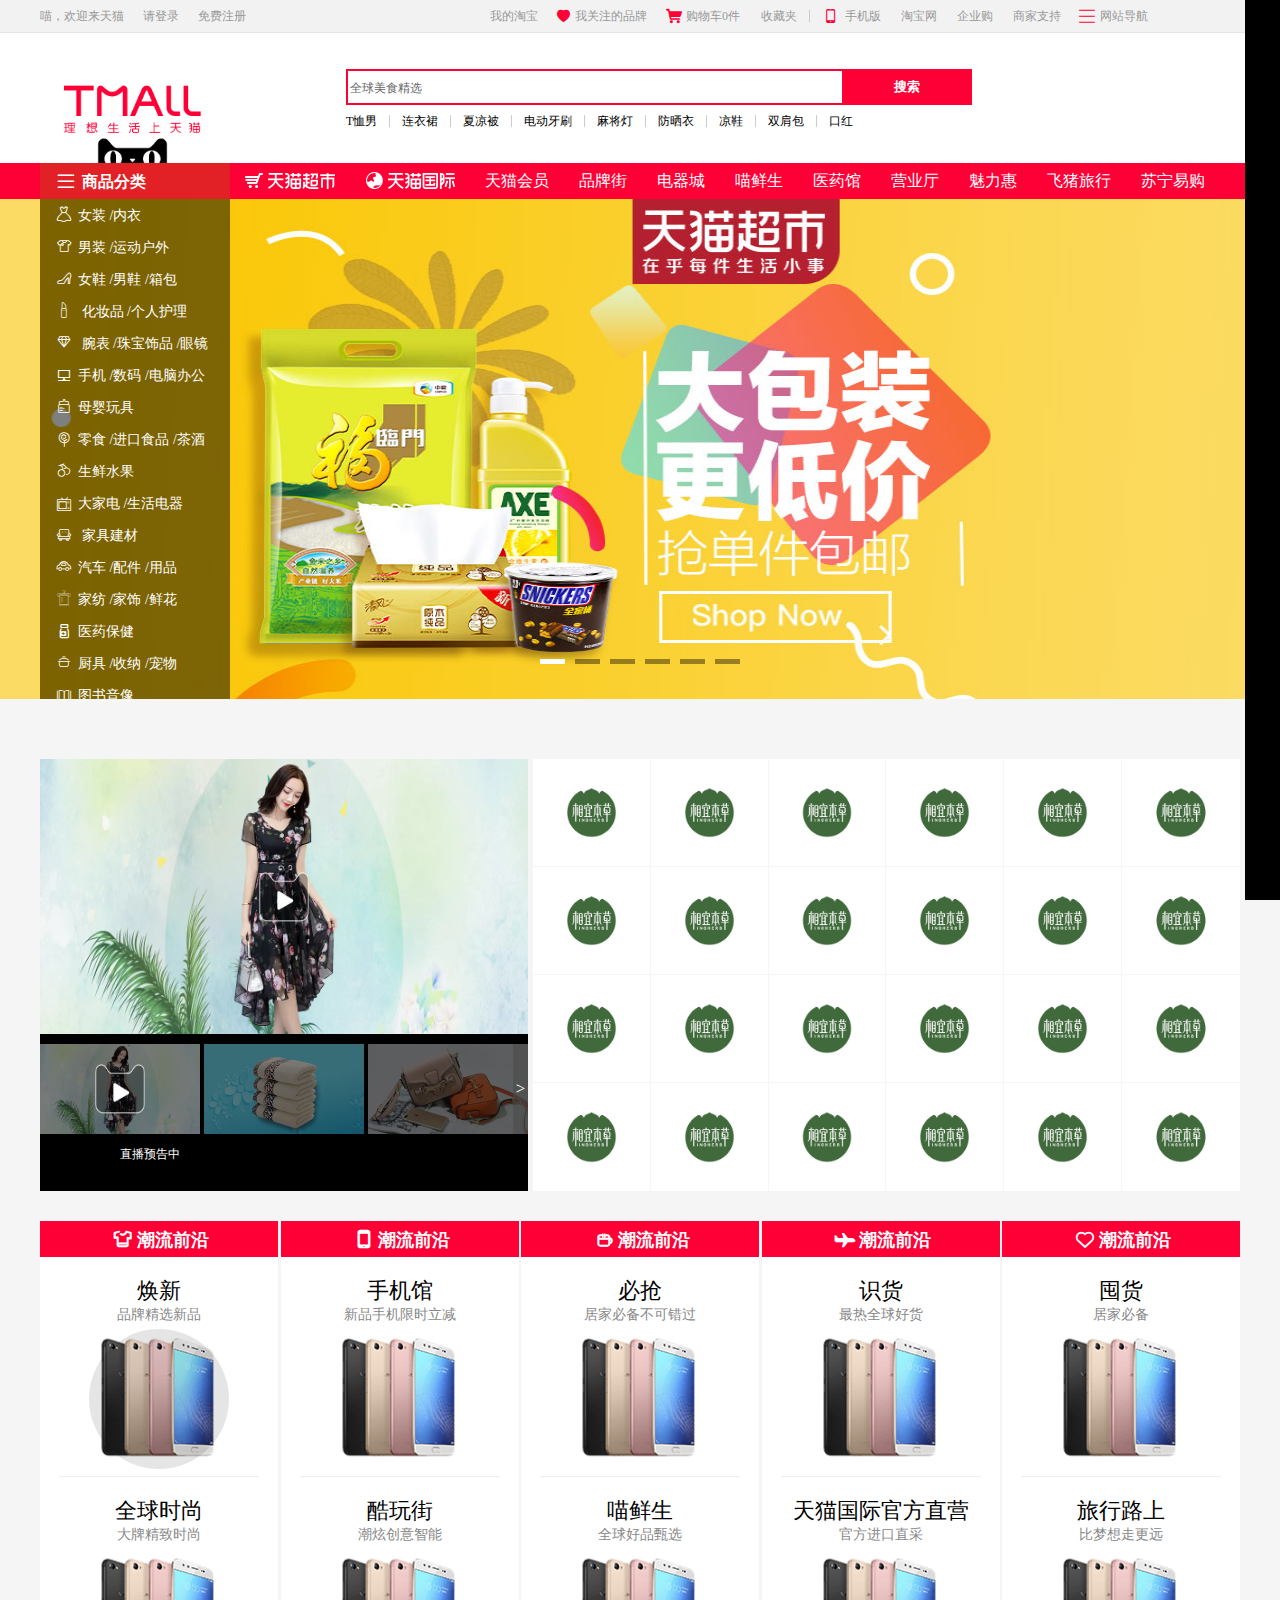
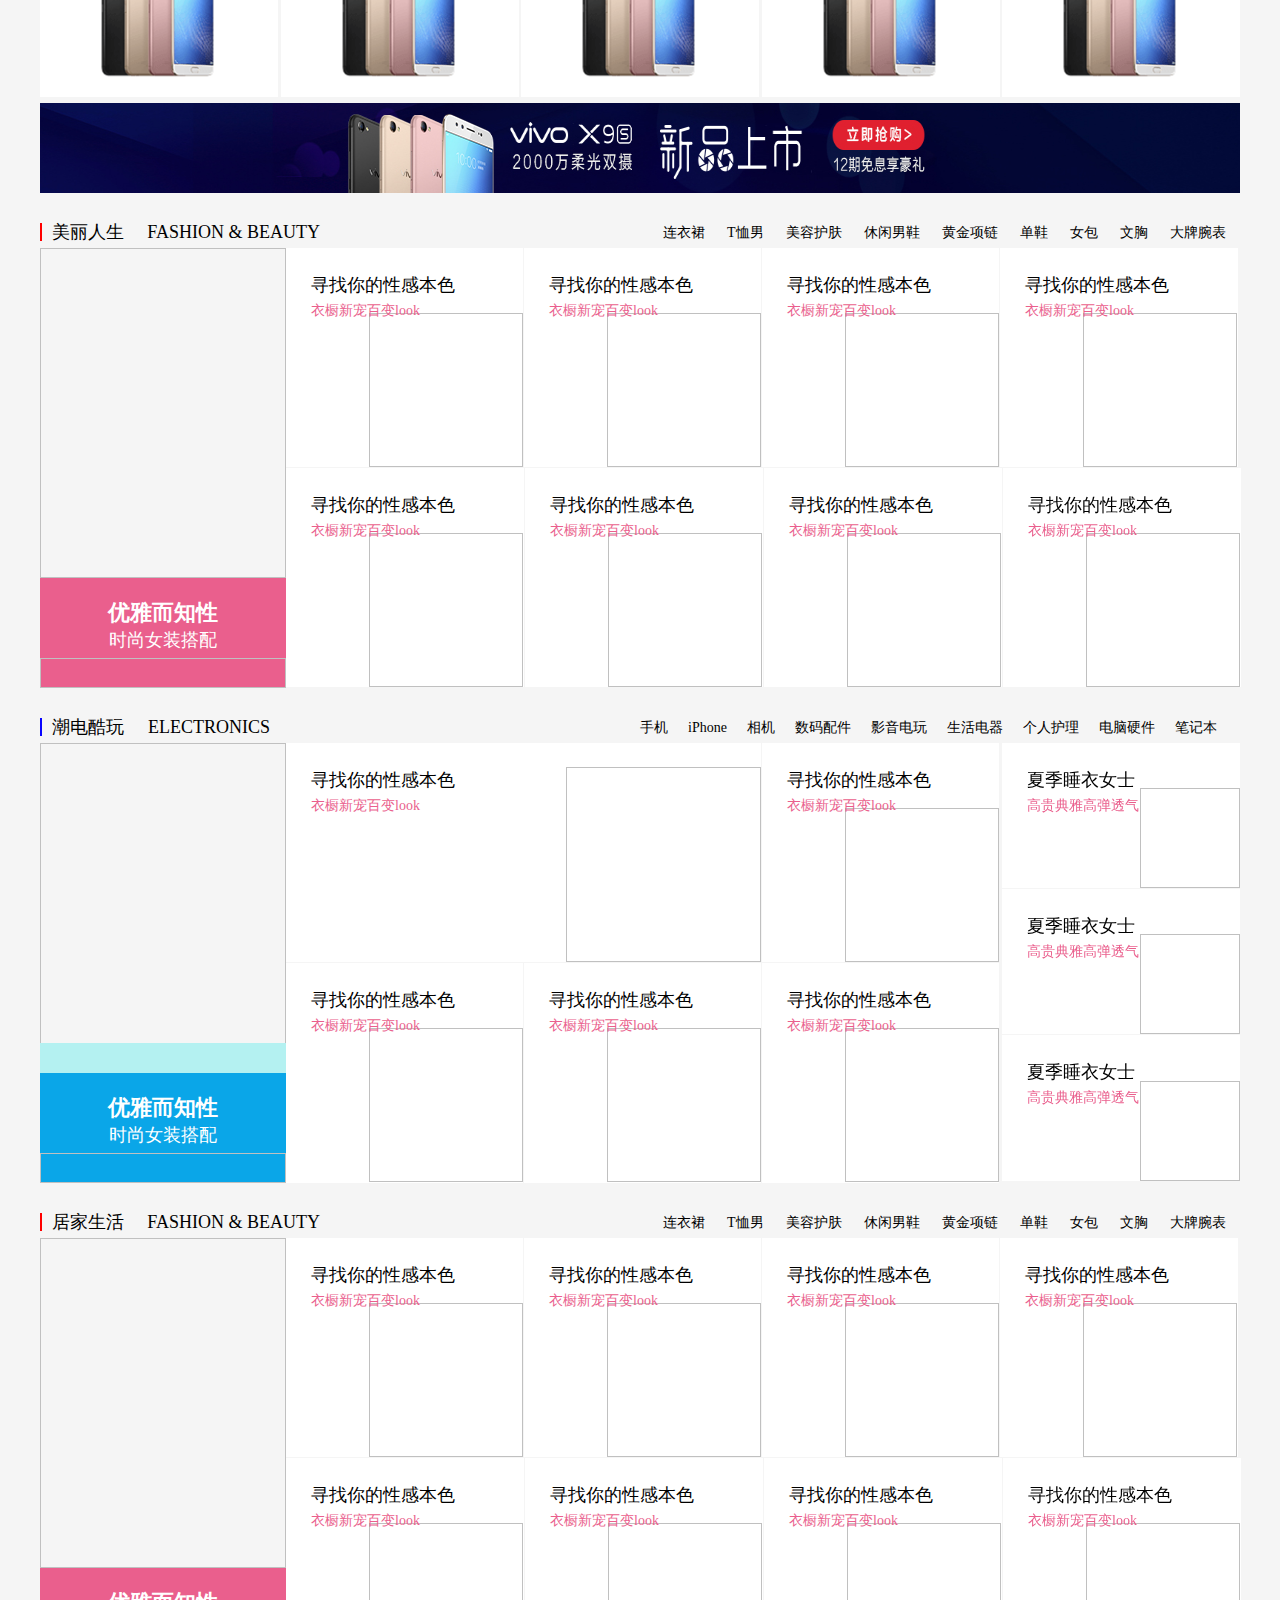
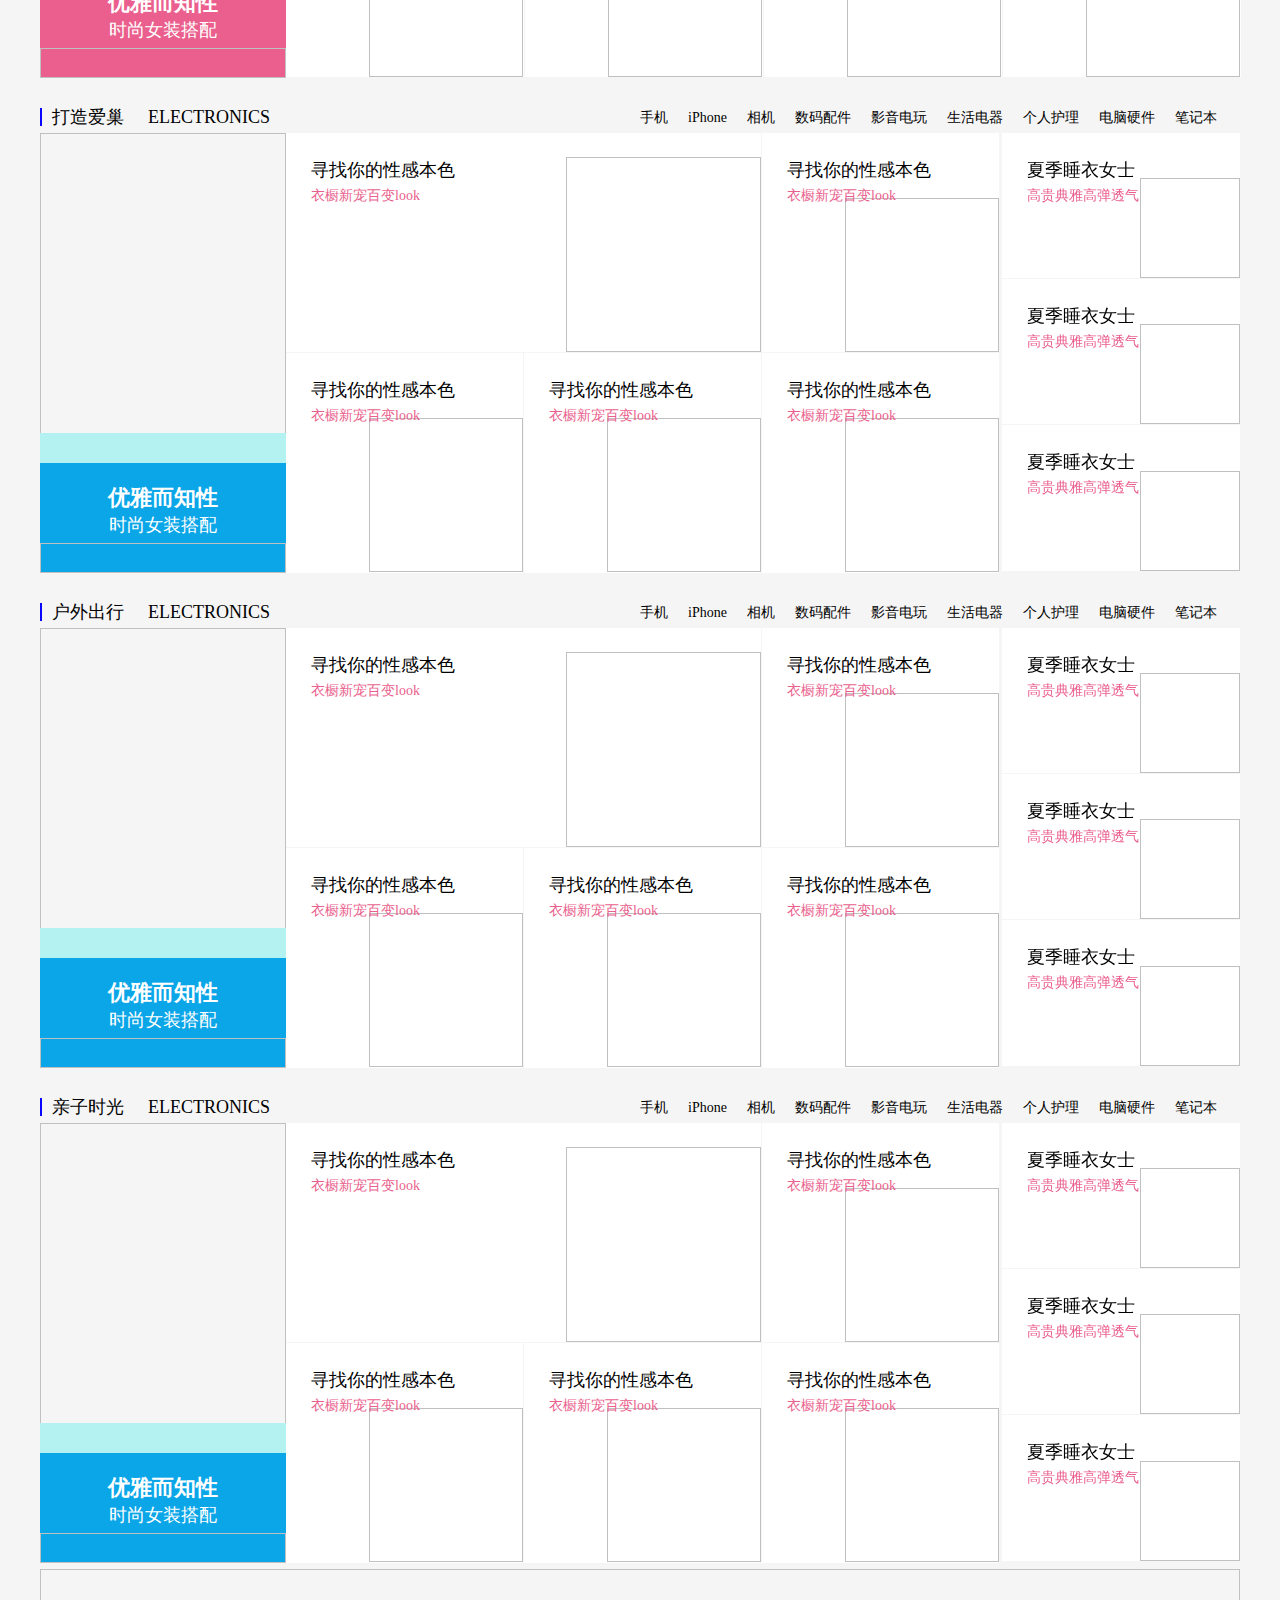
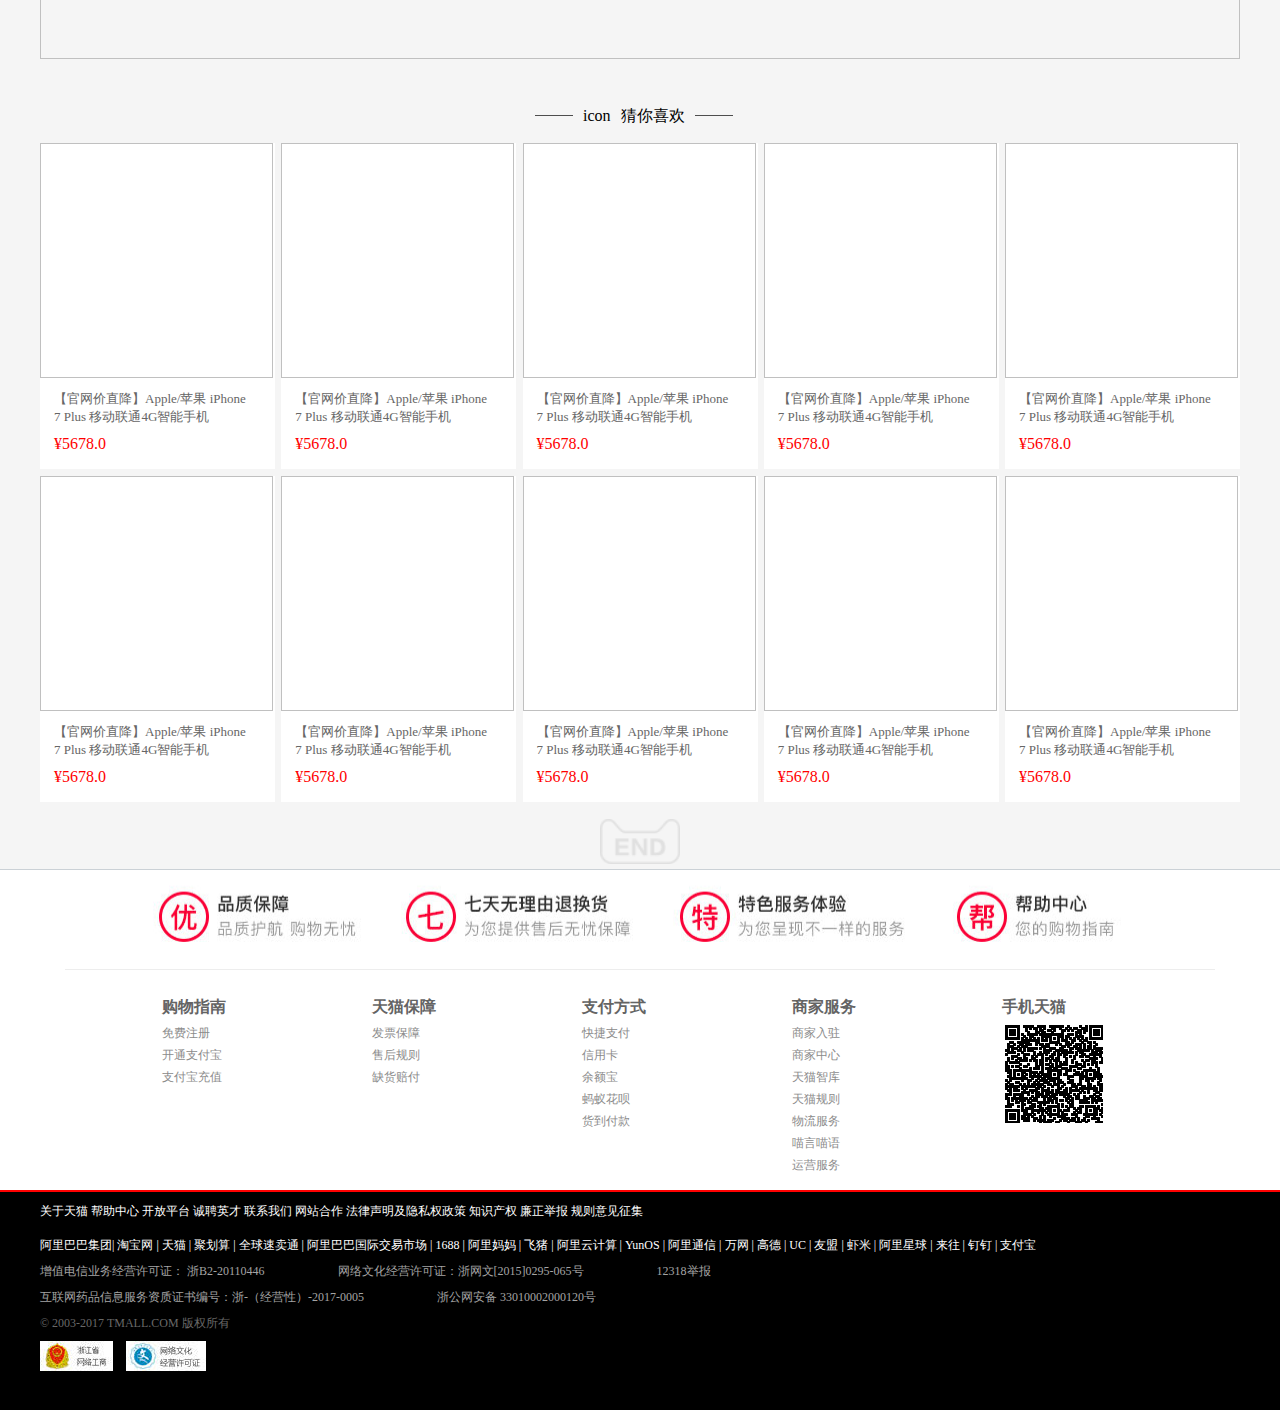
==== index.html @ 6bba8fdb "1111" ====
<!doctype html>
<html lang="en">
<head>
    <meta charset="UTF-8">
    <title>天猫tmall.com--理想生活上天猫</title>
    <link rel="shortcut icon" href="img/title-pc.icon">
    <link rel="stylesheet" href="css/css-tm.css">
    <link rel="stylesheet" href="css/iconfont.css">
</head>
<body>
<!--顶部监听效果开始-->
<div class="topbar-box">
    <div class="topbar">
        <div class="topbar-img">
            <img src="img/tm-toptop-pc.png" alt="">
        </div>
        <input type="text" placeholder="搜索 天猫 商品/品牌/店铺">
        <input type="button" value="搜索">
    </div>
</div>
<!--顶部监听效果结束-->
<!--左侧楼层跳转效果开始-->
<div class="leftbar-box">
    <div>导航</div>
    <ul class="leftbar">
        <li>
            <span>美丽</span>
            <span>人生</span>
        </li>
        <li>
            <span>潮电</span>
            <span>酷玩</span>
        </li>
        <li>
            <span>居家</span>
            <span>生活</span>
        </li>
        <li>
            <span>打造</span>
            <span>爱巢</span>
        </li>
        <li>
            <span>户外</span>
            <span>出行</span>
        </li>
        <li>
            <span>亲子</span>
            <span>时光</span>
        </li>
        <li>
            <span>猜你</span>
            <span>喜欢</span>
        </li>
    </ul>
    <div class="totop">顶部</div>
</div>
<!--左侧楼层跳转效果结束-->
<!--右侧导航开始-->
<div class="right-nav"></div>
<!--右侧导航结束-->
<!--顶部开始-->
<div class="top">
    <div class="top-box">
        <div class="top-leftbox">
            <ul>
                <li class="top-left-text1">喵，欢迎来天猫</li>
                <li class="top-left-text2"><a href="">请登录</a></li>
                <li class="top-left-text3"><a href="">免费注册</a></li>
            </ul>
        </div>
        <div class="top-rightbox">
            <ul>
                <li class="top-right-text1"><a href="">我的淘宝</a></li>
                <li><span class="iconfont top-icon">&#xe606;</span></li>
                <li class="top-right-text2">
                    <a href="">我关注的品牌</a>
                </li>
                <li><span class="iconfont top-icon">&#xe600;</span></li>
                <li class="top-right-text3">
                    <a href="">购物车0件</a>
                </li>
                <li class="top-right-text4"><a href="">收藏夹</a></li>
                <li><span class="iconfont top-icon">&#xe648;</span></li>
                <li class="top-right-text5">
                    <a href="">手机版</a>
                </li>
                <li class="top-right-text6"><a href="">淘宝网</a></li>
                <li class="top-right-text7"><a href="">企业购</a></li>
                <li class="top-right-text8"><a href="">商家支持</a></li>
                <li><span class="iconfont top-icon">&#xe79c;</span></li>
                <li class="top-right-text9"><a href="">网站导航</a></li>
            </ul>
        </div>
    </div>
</div>
<!--顶部结束-->
<!--搜索开始-->
<div class="so">
    <div class="so-left">
    </div>
    <div class="so-right">
        <div class="so-right-box">
            <div class="so-right-boxshang">
                <input type="text" class="so-shang1" placeholder="全球美食精选">
                <input type="bottom" class="so-shang2" value="搜索">
            </div>
            <div class="so-right-boxxia">
                <ul>
                    <li class="so-right-xia1">T恤男</li>
                    <li class="so-right-xia2">连衣裙</li>
                    <li class="so-right-xia3">夏凉被</li>
                    <li class="so-right-xia4">电动牙刷</li>
                    <li class="so-right-xia5">麻将灯</li>
                    <li class="so-right-xia6">防晒衣</li>
                    <li class="so-right-xia7">凉鞋</li>
                    <li class="so-right-xia8">双肩包</li>
                    <li class="so-right-xia9">口红</li>
                </ul>
            </div>
        </div>
    </div>
</div>
<!--搜索结束-->
<div class="big-box">
    <!--商品分类开始-->
    <div class="things">
        <div class="things-box">
            <ul>
                <div class="things-text1">
                    <div><span class="iconfont things-icon">&#xe79c;</span> 商品分类</div>
                    <img src="" alt="">
                </div>
                <li>
                    <img class="tianmaochaoshi" src="img/nav-tianmaochaoshi%20%20.png" alt="">
                    <div class="red-mao"><img src="img/redmao.png" alt=""></div>
                </li>
                <li>
                    <img class="tianmaochaoshi" src="img/nav-tianmaoguoji%20.png" alt="">
                    <div class="red-mao"><img src="img/redmao.png" alt=""></div>
                </li>
                <li>
                    <a href="#">天猫会员</a>
                    <div class="red-mao"><img src="img/redmao.png" alt=""></div>
                </li>
                <li>
                    <a href="#">品牌街</a>
                    <div class="red-mao"><img src="img/redmao.png" alt=""></div>
                </li>
                <li>
                    <a href="#">电器城</a>
                    <div class="red-mao"><img src="img/redmao.png" alt=""></div>
                </li>
                <li>
                    <a href="#">喵鲜生</a>
                    <div class="red-mao"><img src="img/redmao.png" alt=""></div>
                </li>
                <li>
                    <a href="#">医药馆</a>
                    <div class="red-mao"><img src="img/redmao.png" alt=""></div>
                </li>
                <li>
                    <a href="#">营业厅</a>
                    <div class="red-mao"><img src="img/redmao.png" alt=""></div>
                </li>
                <li>
                    <a href="#">魅力惠</a>
                    <div class="red-mao"><img src="img/redmao.png" alt=""></div>
                </li>
                <li>
                    <a href="#">飞猪旅行</a>
                    <div class="red-mao"><img src="img/redmao.png" alt=""></div>
                </li>
                <li>
                    <a href="#">苏宁易购</a>
                    <div class="red-mao"><img src="img/redmao.png" alt=""></div>
                </li>
            </ul>
        </div>
    </div>
    <!--商品分类结束-->
    <!--轮播图开始-->
    <div class="banner big-active">
        <div class="banner-box">
            <ul class="banner-pcbox">
                <li class="active"><a href=""><img src="img/tm-banner-p1.jpg" alt=""></a></li>
                <li><a href=""><img src="img/tm-banner-p2.jpg" alt=""></a></li>
                <li><a href=""><img src="img/tm-banner-p3.jpg" alt=""></a></li>
                <li><a href=""><img src="img/tm-banner-p4.jpg" alt=""></a></li>
                <li><a href=""><img src="img/tm-banner-p5.jpg" alt=""></a></li>
                <li><a href=""><img src="img/tm-banner-p6.jpg" alt=""></a></li>
            </ul>
            <ul class="dian-box">
                <li class="active"></li>
                <li></li>
                <li></li>
                <li></li>
                <li></li>
                <li></li>
            </ul>
            <div class="banner-nav">
                <ul>
                    <li><span class="iconfont banner-icon">&#xe605;</span>女装 /内衣</li>
                    <li><span class="iconfont banner-icon">&#xe602;</span>男装 /运动户外</li>
                    <li><span class="iconfont banner-icon">&#xe601;</span>女鞋 /男鞋 /箱包</li>
                    <li><span class="iconfont banner-icon">&#xe693;</span> 化妆品 /个人护理</li>
                    <li><span class="iconfont banner-icon">&#xe86c;</span> 腕表 /珠宝饰品 /眼镜</li>
                    <li><span class="iconfont banner-icon">&#xe6db;</span>手机 /数码 /电脑办公</li>
                    <li><span class="iconfont banner-icon">&#xe603;</span>母婴玩具</li>
                    <li><span class="iconfont banner-icon">&#xe622;</span>零食 /进口食品 /茶酒</li>
                    <li><span class="iconfont banner-icon">&#xe613;</span>生鲜水果</li>
                    <li><span class="iconfont banner-icon">&#xe62e;</span>大家电 /生活电器</li>
                    <li><span class="iconfont banner-icon">&#xe671;</span> 家具建材</li>
                    <li><span class="iconfont banner-icon">&#xe604;</span>汽车 /配件 /用品</li>
                    <li><span class="iconfont banner-icon">&#xe62f;</span>家纺 /家饰 /鲜花</li>
                    <li><span class="iconfont banner-icon">&#xe62c;</span>医药保健</li>
                    <li><span class="iconfont banner-icon">&#xe664;</span>厨具 /收纳 /宠物</li>
                    <li><span class="iconfont banner-icon">&#xe610;</span>图书音像</li>
                </ul>
            </div>
        </div>
    </div>
    <!--轮播图结束-->
    <!--视频开始-->
    <div class="video">
        <div class="video-left">
            <ul class="video-left-top">
                <li class="item-shipin" id="first">
                    <img src="img/shiping-----TB2.qbYXbAPyuJjy0FjXXXhfFXa_!!0-tmallfun.jpg_1080x1800Q80S0.jpg_.webp"
                         alt="">
                </li>
                <li class="item-shipin">
                    <img src="img/shiping2---TB2rOGowrVkpuFjSspcXXbSMVXa_!!0-tmallfun.jpg_320x5000Q80S0.jpg_.webp"
                         alt="">
                </li>
                <li class="item-shipin">
                    <img src="img/shiping3----TB2ab4XBiRnpuFjSZFCXXX2DXXa_!!0-tmallfun.jpg_320x5000Q80S0.jpg_.webp"
                         alt="">
                </li>
                <!--第二组对应的大图-->
                <li class="item-shipin">
                    <img src="img/bo_pc4_XXadhpXa_!!0-tmallfun.jpg_790x10000Q80S0.jpg_.webp" alt="">
                </li>
                <li class="item-shipin">
                    <img src="img/bo_pc5_XXb.fFXa_!!0-tmallfun.jpg_270x270Q80S0.jpg_.webp" alt="">
                </li>
                <li class="item-shipin">
                    <img src="img/bo_pc6_XXbJOXXa_!!0-tmallfun.jpg_270x270Q80S0.jpg_.webp" alt="">
                </li>
                <div><img src="img/mao.png" alt="" class="bofangmao1"></div>
            </ul>
            <!--视频的左面的中间开始-->
            <div class="video-left-centerbox">
                <ul class="video-left-center">
                    <li class="item-shipin">
                        <img src="img/shiping-----TB2.qbYXbAPyuJjy0FjXXXhfFXa_!!0-tmallfun.jpg_1080x1800Q80S0.jpg_.webp"
                             alt="">
                        <div class="video-center-mask"></div>
                        <img src="img/mao.png" alt="" class="bofangmao">
                    </li>
                    <li class="item-shipin">
                        <img src="img/shiping2---TB2rOGowrVkpuFjSspcXXbSMVXa_!!0-tmallfun.jpg_320x5000Q80S0.jpg_.webp"
                             alt="">
                        <div class="video-center-mask"></div>
                        <img src="img/mao.png" alt="" class="bofangmao">
                    </li>
                    <li class="item-shipin">
                        <img src="img/shiping3----TB2ab4XBiRnpuFjSZFCXXX2DXXa_!!0-tmallfun.jpg_320x5000Q80S0.jpg_.webp"
                             alt="">
                        <div class="video-center-mask"></div>
                        <img src="img/mao.png" alt="" class="bofangmao">
                    </li>
                    <!--第二组图-->
                    <li class="item-shipin">
                        <img src="img/bo_pc4_XXadhpXa_!!0-tmallfun.jpg_790x10000Q80S0.jpg_.webp" alt="">
                        <div class="video-center-mask"></div>
                        <img src="img/mao.png" alt="" class="bofangmao">
                    </li>
                    <li class="item-shipin">
                        <img src="img/bo_pc5_XXb.fFXa_!!0-tmallfun.jpg_270x270Q80S0.jpg_.webp" alt="">
                        <div class="video-center-mask"></div>
                        <img src="img/mao.png" alt="" class="bofangmao">
                    </li>
                    <li class="item-shipin">
                        <img src="img/bo_pc6_XXbJOXXa_!!0-tmallfun.jpg_270x270Q80S0.jpg_.webp" alt="">
                        <div class="video-center-mask"></div>
                        <img src="img/mao.png" alt="" class="bofangmao">
                    </li>
                </ul>
                <div class="prev">&lt</div>
                <div class="next">&gt</div>
            </div>
            <!--视频的左面的中间结束-->
            <!--视频的左面的下面开始-->
            <div class="video-left-bottom">
                <div class="video-left-bottoml">
                </div>
                <div class="video-left-bottomr">
                    <ul class="bottomr-inner">
                        <li>直播预告中</li>
                        <li>直播新鲜事儿</li>
                    </ul>
                </div>
            </div>
        </div>
        <!--视频的左面的下面结束-->
        <!--视频的右面开始-->
        <div class="video-right">
            <!--右面第一行开始-->
            <ul class="video-right1">
                <li class="item">
                    <img src="img/video-right-pc1.jpg" alt="">
                    <div class="mask"></div>
                </li>
                <li class="item">
                    <img src="img/video-right-pc1.jpg" alt="">
                    <div class="mask"></div>
                </li>
                <li class="item">
                    <img src="img/video-right-pc1.jpg" alt="">
                    <div class="mask"></div>
                </li>
                <li class="item">
                    <img src="img/video-right-pc1.jpg" alt="">
                    <div class="mask"></div>
                </li>
                <li class="item">
                    <img src="img/video-right-pc1.jpg" alt="">
                    <div class="mask"></div>
                </li>
                <li class="item video-last">
                    <img src="img/video-right-pc1.jpg" alt="">
                    <div class="mask"></div>
                </li>

                <!--<li class="item">-->
                    <!--<img src="img/video-right-pc1.jpg" alt="">-->
                    <!--<div class="mask"></div>-->
                <!--</li>-->
                <!--<li class="item">-->
                    <!--<img src="img/video-right-pc1.jpg" alt="">-->
                    <!--<div class="mask"></div>-->
                <!--</li>-->
                <!--<li class="item">-->
                    <!--<img src="img/video-right-pc1.jpg" alt="">-->
                    <!--<div class="mask"></div>-->
                <!--</li>-->
                <!--<li class="item">-->
                    <!--<img src="img/video-right-pc1.jpg" alt="">-->
                    <!--<div class="mask"></div>-->
                <!--</li>-->
                <!--<li class="item">-->
                    <!--<img src="img/video-right-pc1.jpg" alt="">-->
                    <!--<div class="mask"></div>-->
                <!--</li>-->
                <!--<li class="item video-last">-->
                    <!--<img src="img/video-right-pc1.jpg" alt="">-->
                    <!--<div class="mask"></div>-->
                <!--</li>-->



                <!--<li class="item">-->
                    <!--<img src="img/video-right-pc1.jpg" alt="">-->
                    <!--<div class="mask"></div>-->
                <!--</li>-->
                <!--<li class="item">-->
                    <!--<img src="img/video-right-pc1.jpg" alt="">-->
                    <!--<div class="mask"></div>-->
                <!--</li>-->
                <!--<li class="item">-->
                    <!--<img src="img/video-right-pc1.jpg" alt="">-->
                    <!--<div class="mask"></div>-->
                <!--</li>-->
                <!--<li class="item">-->
                    <!--<img src="img/video-right-pc1.jpg" alt="">-->
                    <!--<div class="mask"></div>-->
                <!--</li>-->
                <!--<li class="item">-->
                    <!--<img src="img/video-right-pc1.jpg" alt="">-->
                    <!--<div class="mask"></div>-->
                <!--</li>-->
                <!--<li class="item video-last">-->
                    <!--<img src="img/video-right-pc1.jpg" alt="">-->
                    <!--<div class="mask"></div>-->
                <!--</li>-->



                <!--<li class="item">-->
                    <!--<img src="img/video-right-pc1.jpg" alt="">-->
                    <!--<div class="mask"></div>-->
                <!--</li>-->
                <!--<li class="item">-->
                    <!--<img src="img/video-right-pc1.jpg" alt="">-->
                    <!--<div class="mask"></div>-->
                <!--</li>-->
                <!--<li class="item">-->
                    <!--<img src="img/video-right-pc1.jpg" alt="">-->
                    <!--<div class="mask"></div>-->
                <!--</li>-->
                <!--<li class="item">-->
                    <!--<img src="img/video-right-pc1.jpg" alt="">-->
                    <!--<div class="mask"></div>-->
                <!--</li>-->
                <!--<li class="item">-->
                    <!--<img src="img/video-right-pc1.jpg" alt="">-->
                    <!--<div class="mask"></div>-->
                <!--</li>-->
                <!--<li class="item video-last">-->
                    <!--<img src="img/video-right-pc1.jpg" alt="">-->
                    <!--<div class="mask"></div>-->
                <!--</li>-->



                <!--<li class="item">-->
                    <!--<img src="img/video-right-pc1.jpg" alt="">-->
                    <!--<div class="mask"></div>-->
                <!--</li>-->
                <!--<li class="item">-->
                    <!--<img src="img/video-right-pc1.jpg" alt="">-->
                    <!--<div class="mask"></div>-->
                <!--</li>-->
                <!--<li class="item">-->
                    <!--<img src="img/video-right-pc1.jpg" alt="">-->
                    <!--<div class="mask"></div>-->
                <!--</li>-->
                <!--<li class="item">-->
                    <!--<img src="img/video-right-pc1.jpg" alt="">-->
                    <!--<div class="mask"></div>-->
                <!--</li>-->
                <!--<li class="item">-->
                    <!--<img src="img/video-right-pc1.jpg" alt="">-->
                    <!--<div class="mask"></div>-->
                <!--</li>-->
                <!--<li class="item video-last">-->
                    <!--<img src="img/video-right-pc1.jpg" alt="">-->
                    <!--<div class="mask"></div>-->
                <!--</li>-->


            </ul>
            <!--第二行开始-->
            <ul class="video-right1">
                <li class="item">
                    <img src="img/video-right-pc1.jpg" alt="">
                    <div class="mask"></div>
                </li>
                <li class="item">
                    <img src="img/video-right-pc1.jpg" alt="">
                    <div class="mask"></div>
                </li>
                <li class="item">
                    <img src="img/video-right-pc1.jpg" alt="">
                    <div class="mask"></div>
                </li>
                <li class="item">
                    <img src="img/video-right-pc1.jpg" alt="">
                    <div class="mask"></div>
                </li>
                <li class="item">
                    <img src="img/video-right-pc1.jpg" alt="">
                    <div class="mask"></div>
                </li>
                <li class="item video-last">
                    <img src="img/video-right-pc1.jpg" alt="">
                    <div class="mask"></div>
                </li>
            </ul>
            <!--第三行开始-->
            <ul class="video-right1">
                <li class="item">
                    <img src="img/video-right-pc1.jpg" alt="">
                    <div class="mask"></div>
                </li>
                <li class="item">
                    <img src="img/video-right-pc1.jpg" alt="">
                    <div class="mask"></div>
                </li>
                <li class="item">
                    <img src="img/video-right-pc1.jpg" alt="">
                    <div class="mask"></div>
                </li>
                <li class="item">
                    <img src="img/video-right-pc1.jpg" alt="">
                    <div class="mask"></div>
                </li>
                <li class="item">
                    <img src="img/video-right-pc1.jpg" alt="">
                    <div class="mask"></div>
                </li>
                <li class="item video-last">
                    <img src="img/video-right-pc1.jpg" alt="">
                    <div class="mask"></div>
                </li>
            </ul>
            <!--第四行开始-->
            <ul class="video-right2">
                <li class="item">
                    <img src="img/video-right-pc1.jpg" alt="">
                    <div class="mask"></div>
                </li>
                <li class="item">
                    <img src="img/video-right-pc1.jpg" alt="">
                    <div class="mask"></div>
                </li>
                <li class="item">
                    <img src="img/video-right-pc1.jpg" alt="">
                    <div class="mask"></div>
                </li>
                <li class="item">
                    <img src="img/video-right-pc1.jpg" alt="">
                    <div class="mask"></div>
                </li>
                <li class="item">
                    <img src="img/video-right-pc1.jpg" alt="">
                    <div class="mask"></div>
                </li>
                <li class="item video-last">
                    <img src="img/video-right-pc1.jpg" alt="">
                    <div class="mask"></div>
                </li>
            </ul>
        </div>
    </div>
    <!--视频右面结束-->
    <!--潮流前沿开始-->
    <div class="fashion">
        <!--第一个-->
        <ul>
            <li class="fashion-top">
                <span class="iconfont fashion-icon">&#xe638;</span>潮流前沿
            </li>
            <li class="fashion-center">
                <ul>
                    <li class="fashion-text1">焕新</li>
                    <li class="fashion-text2">品牌精选新品</li>
                    <li class="fashion-pc1">
                        <img src="img/fashion-pc2%20.png" alt="">
                        <div class="fashion-mask"></div>
                    </li>
                </ul>
            </li>
            <li class="fashion-line"></li>
            <li class="fashion-bottom">
                <ul>
                    <li class="fashion-text1">全球时尚</li>
                    <li class="fashion-text2">大牌精致时尚</li>
                    <li class="fashion-pc1">
                        <img src="img/fashion-pc2%20.png" alt="">

                    </li>
                </ul>
            </li>
        </ul>
        <!--第二个-->
        <ul>
            <li class="fashion-top">
                <span class="iconfont fashion-icon">&#xe621;</span>潮流前沿
            </li>
            <li class="fashion-center">
                <ul>
                    <li class="fashion-text1">手机馆</li>
                    <li class="fashion-text2">新品手机限时立减</li>
                    <li class="fashion-pc1">
                        <img src="img/fashion-pc2%20.png" alt="">

                    </li>
                </ul>
            </li>
            <li class="fashion-line"></li>
            <li class="fashion-bottom">
                <ul>
                    <li class="fashion-text1">酷玩街</li>
                    <li class="fashion-text2">潮炫创意智能</li>
                    <li class="fashion-pc1">
                        <img src="img/fashion-pc2%20.png" alt="">

                    </li>
                </ul>
            </li>
        </ul>
        <!--第三个-->
        <ul>
            <li class="fashion-top">
                <span class="iconfont fashion-icon">&#xe60d;</span>潮流前沿
            </li>
            <li class="fashion-center">
                <ul>
                    <li class="fashion-text1">必抢</li>
                    <li class="fashion-text2">居家必备不可错过</li>
                    <li class="fashion-pc1">
                        <img src="img/fashion-pc2%20.png" alt="">

                    </li>
                </ul>
            </li>
            <li class="fashion-line"></li>
            <li class="fashion-bottom">
                <ul>
                    <li class="fashion-text1">喵鲜生</li>
                    <li class="fashion-text2">全球好品甄选</li>
                    <li class="fashion-pc1">
                        <img src="img/fashion-pc2%20.png" alt="">
                    </li>
                </ul>
            </li>
        </ul>
        <!--第四个-->
        <ul>
            <li class="fashion-top">
                <span class="iconfont fashion-icon">&#xe6b5;</span>潮流前沿
            </li>
            <li class="fashion-center">
                <ul>
                    <li class="fashion-text1">识货</li>
                    <li class="fashion-text2">最热全球好货</li>
                    <li class="fashion-pc1">
                        <img src="img/fashion-pc2%20.png" alt="">
                        <!--<div class="fashion-mask"></div>-->
                    </li>
                </ul>
            </li>
            <li class="fashion-line"></li>
            <li class="fashion-bottom">
                <ul>
                    <li class="fashion-text1">天猫国际官方直营</li>
                    <li class="fashion-text2">官方进口直采</li>
                    <li class="fashion-pc1">
                        <img src="img/fashion-pc2%20.png" alt="">
                        <!--<div class="fashion-mask"></div>-->
                    </li>
                </ul>
            </li>
        </ul>
        <!--第五个-->
        <ul>
            <li class="fashion-top">
                <span class="iconfont fashion-icon">&#xe63d;</span>潮流前沿
            </li>
            <li class="fashion-center">
                <ul>
                    <li class="fashion-text1">囤货</li>
                    <li class="fashion-text2">居家必备</li>
                    <li class="fashion-pc1">
                        <img src="img/fashion-pc2%20.png" alt="">
                        <!--<div class="fashion-mask"></div>-->
                    </li>
                </ul>
            </li>
            <li class="fashion-line"></li>
            <li class="fashion-bottom">
                <ul>
                    <li class="fashion-text1">旅行路上</li>
                    <li class="fashion-text2">比梦想走更远</li>
                    <li class="fashion-pc1">
                        <img src="img/fashion-pc2%20.png" alt="">
                        <!--<div class="fashion-mask"></div>-->
                    </li>
                </ul>
            </li>
        </ul>
    </div>
    <!--潮流前沿结束-->
    <!--长图1开始-->
    <div class="long-pc1">
        <img src="img/long-pc2.jpg" alt="">
    </div>
    <!--长图1结束-->
<!--美丽人生题目开始------------------>
    <div class="goods content">
        <div class="goods-left">
            <ul>
                <li class="goods-text1">美丽人生</li>
                <li class="goods-text2">FASHION & BEAUTY</li>
            </ul>
        </div>
        <div class="goods-right">
            <ul>
                <li>连衣裙</li>
                <li>T恤男</li>
                <li>美容护肤</li>
                <li>休闲男鞋</li>
                <li>黄金项链</li>
                <li> 单鞋</li>
                <li>女包</li>
                <li>文胸</li>
                <li>大牌腕表</li>
            </ul>
        </div>
    </div>
<!--美丽人生题目结束-->
    <!--美丽人生的主体开始-->
    <div class="goods-box content-inner">
        <div class="goods-boxleft">
            <div class="goods-boxleft-top">
                <img data-src="img/goods-leftpc1.png" alt="">
                <div class="goods-left-mask"></div>
            </div>

            <div class="goods-boxleft-bottom">
                <img data-src="img/goods-leftbottom-pc.png" alt="">
                <div class="goods-left-mask2">
                    <div class="mask-text1">优雅而知性</div>
                    <div class="mask-text2">时尚女装搭配</div>
                </div>
            </div>
        </div>
        <div class="goods-boxright">
            <ul>
                <li>
                    <div class="goods-item">
                        <div class="goods-right-text1">寻找你的性感本色</div>
                        <div class="goods-right-text2">衣橱新宠百变look</div>
                        <div class="goods-right-pc">
                            <img data-src="img/goods-itempc1.jpg" alt="">
                        </div>
                    </div>
                </li>
                <li>
                    <div class="goods-item">
                        <div class="goods-right-text1">寻找你的性感本色</div>
                        <div class="goods-right-text2">衣橱新宠百变look</div>
                        <div class="goods-right-pc">
                            <img data-src="img/goods-itempc1.jpg" alt="">
                        </div>
                    </div>
                </li>
                <li>
                    <div class="goods-item">
                        <div class="goods-right-text1">寻找你的性感本色</div>
                        <div class="goods-right-text2">衣橱新宠百变look</div>
                        <div class="goods-right-pc">
                            <img data-src="img/goods-itempc1.jpg" alt="">
                        </div>
                    </div>
                </li>

                <li class="goods-ringtline">
                    <div class="goods-item">
                        <div class="goods-right-text1">寻找你的性感本色</div>
                        <div class="goods-right-text2">衣橱新宠百变look</div>
                        <div class="goods-right-pc">
                            <img data-src="img/goods-itempc1.jpg" alt="">
                        </div>
                    </div>
                </li>
            </ul>
            <ul>
                <li>
                    <div class="goods-item">
                        <div class="goods-right-text1">寻找你的性感本色</div>
                        <div class="goods-right-text2">衣橱新宠百变look</div>
                        <div class="goods-right-pc">
                            <img data-src="img/goods-itempc1.jpg" alt="">
                        </div>
                    </div>
                </li>
                <li>
                    <div class="goods-item">
                        <div class="goods-right-text1">寻找你的性感本色</div>
                        <div class="goods-right-text2">衣橱新宠百变look</div>
                        <div class="goods-right-pc">
                            <img data-src="img/goods-itempc1.jpg" alt="">
                        </div>
                    </div>
                </li>
                <li>
                    <div class="goods-item">
                        <div class="goods-right-text1">寻找你的性感本色</div>
                        <div class="goods-right-text2">衣橱新宠百变look</div>
                        <div class="goods-right-pc">
                            <img data-src="img/goods-itempc1.jpg" alt="">
                        </div>
                    </div>
                </li>

                <li class="goods-ringtline">
                    <div class="goods-item">
                        <div class="goods-right-text1">寻找你的性感本色</div>
                        <div class="goods-right-text2">衣橱新宠百变look</div>
                        <div class="goods-right-pc">
                            <img data-src="img/goods-itempc1.jpg" alt="">
                        </div>
                    </div>
                </li>

            </ul>
        </div>
    </div>
    <!--美丽人生的主体结束-->
<!--潮电酷玩题目开始--------------------->
    <div class="play content">
        <div class="play-left">
            <ul>
                <li class="play-text1">潮电酷玩</li>
                <li class="play-text2">ELECTRONICS</li>
            </ul>
        </div>
        <div class="play-right">
            <ul>
                <li>手机</li>
                <li>iPhone</li>
                <li>相机</li>
                <li>数码配件</li>
                <li>影音电玩</li>
                <li>生活电器</li>
                <li> 个人护理</li>
                <li>电脑硬件</li>
                <li>笔记本</li>
            </ul>
        </div>
    </div>
<!--潮电酷玩题目结束-->
<!--潮电酷玩的主体开始-->
    <div class="play-box content-inner">
        <div class="play-boxleft">
            <div class="play-boxleft-top">
                <img data-src="img/chaodiankuwan-pc.jpg" alt="">
                <div class="goods-left-mask"></div>
                <div class="play-boxleft-text"></div>
            </div>

            <div class="play-boxleft-bottom">
                <img data-src="img/goods-leftbottom-pc.png" alt="">
                <div class="play-left-mask2">
                    <div class="mask-text1">优雅而知性</div>
                    <div class="mask-text2">时尚女装搭配</div>
                </div>
            </div>
        </div>
        <div class="play-boxright1">
            <ul class="play-boxright1s">
                <li class="changkuang">
                    <div class="play_goods-item">
                        <div class="goods-right-text1">寻找你的性感本色</div>
                        <div class="goods-right-text2">衣橱新宠百变look</div>
                        <div class="goods-right-pc">
                            <img data-src="img/play-right-pc1.jpg" alt="">
                        </div>
                    </div>
                </li>

                <li>
                    <div class="goods-item">
                        <div class="goods-right-text1">寻找你的性感本色</div>
                        <div class="goods-right-text2">衣橱新宠百变look</div>
                        <div class="goods-right-pc">
                            <img data-src="img/play-right-pc1.jpg" alt="">
                        </div>
                    </div>
                </li>
            </ul>
            <ul class="play-boxright1x">
                <li>
                    <div class="goods-item">
                        <div class="goods-right-text1">寻找你的性感本色</div>
                        <div class="goods-right-text2">衣橱新宠百变look</div>
                        <div class="goods-right-pc">
                            <img data-src="img/play-right-pc1.jpg" alt="">
                        </div>
                    </div>
                </li>
                <li>
                    <div class="goods-item">
                        <div class="goods-right-text1">寻找你的性感本色</div>
                        <div class="goods-right-text2">衣橱新宠百变look</div>
                        <div class="goods-right-pc">
                            <img data-src="img/play-right-pc1.jpg" alt="">
                        </div>
                    </div>
                </li>
                <li>
                    <div class="goods-item">
                        <div class="goods-right-text1">寻找你的性感本色</div>
                        <div class="goods-right-text2">衣橱新宠百变look</div>
                        <div class="goods-right-pc">
                            <img data-src="img/play-right-pc1.jpg" alt="">
                        </div>
                    </div>
                </li>
            </ul>
        </div>
        <div class="play-boxright2">
            <ul>
                <div class="goods-right-text1">夏季睡衣女士</div>
                <div class="goods-right-text2">高贵典雅高弹透气</div>
                <li class="play-mallpc">
                    <img data-src="img/play-mallpc1.jpg" alt="">
                </li>
            </ul>
            <ul>
                <div class="goods-right-text1">夏季睡衣女士</div>
                <div class="goods-right-text2">高贵典雅高弹透气</div>
                <li class="play-mallpc">
                    <img data-src="img/play-mallpc1.jpg" alt="">
                </li>
            </ul>
            <ul class="last-line">
                <div class="goods-right-text1">夏季睡衣女士</div>
                <div class="goods-right-text2">高贵典雅高弹透气</div>
                <li class="play-mallpc">
                    <img data-src="img/play-mallpc1.jpg" alt="">
                </li>
            </ul>
        </div>
    </div>
<!--潮电酷玩的主体结束-->
<!--居家生活开始------------------------>
    <div class="goods content " id="addmargin-top">
        <div class="goods-left">
            <ul>
                <li class="goods-text1">居家生活</li>
                <li class="goods-text2">FASHION & BEAUTY</li>
            </ul>
        </div>
        <div class="goods-right">
            <ul>
                <li>连衣裙</li>
                <li>T恤男</li>
                <li>美容护肤</li>
                <li>休闲男鞋</li>
                <li>黄金项链</li>
                <li> 单鞋</li>
                <li>女包</li>
                <li>文胸</li>
                <li>大牌腕表</li>
            </ul>
        </div>
    </div>
    <!--生题目结束-->
    <!--主体开始-->
    <div class="goods-box content-inner">
        <div class="goods-boxleft">
            <div class="goods-boxleft-top">
                <img data-src="img/goods-leftpc1.png" alt="">
                <div class="goods-left-mask"></div>
            </div>

            <div class="goods-boxleft-bottom">
                <img data-src="img/goods-leftbottom-pc.png" alt="">
                <div class="goods-left-mask2">
                    <div class="mask-text1">优雅而知性</div>
                    <div class="mask-text2">时尚女装搭配</div>
                </div>
            </div>
        </div>
        <div class="goods-boxright">
            <ul>
                <li>
                    <div class="goods-item">
                        <div class="goods-right-text1">寻找你的性感本色</div>
                        <div class="goods-right-text2">衣橱新宠百变look</div>
                        <div class="goods-right-pc">
                            <img data-src="img/goods-itempc1.jpg" alt="">
                        </div>
                    </div>
                </li>
                <li>
                    <div class="goods-item">
                        <div class="goods-right-text1">寻找你的性感本色</div>
                        <div class="goods-right-text2">衣橱新宠百变look</div>
                        <div class="goods-right-pc">
                            <img data-src="img/goods-itempc1.jpg" alt="">
                        </div>
                    </div>
                </li>
                <li>
                    <div class="goods-item">
                        <div class="goods-right-text1">寻找你的性感本色</div>
                        <div class="goods-right-text2">衣橱新宠百变look</div>
                        <div class="goods-right-pc">
                            <img data-src="img/goods-itempc1.jpg" alt="">
                        </div>
                    </div>
                </li>

                <li class="goods-ringtline">
                    <div class="goods-item">
                        <div class="goods-right-text1">寻找你的性感本色</div>
                        <div class="goods-right-text2">衣橱新宠百变look</div>
                        <div class="goods-right-pc">
                            <img data-src="img/goods-itempc1.jpg" alt="">
                        </div>
                    </div>
                </li>
            </ul>
            <ul>
                <li>
                    <div class="goods-item">
                        <div class="goods-right-text1">寻找你的性感本色</div>
                        <div class="goods-right-text2">衣橱新宠百变look</div>
                        <div class="goods-right-pc">
                            <img data-src="img/goods-itempc1.jpg" alt="">
                        </div>
                    </div>
                </li>
                <li>
                    <div class="goods-item">
                        <div class="goods-right-text1">寻找你的性感本色</div>
                        <div class="goods-right-text2">衣橱新宠百变look</div>
                        <div class="goods-right-pc">
                            <img data-src="img/goods-itempc1.jpg" alt="">
                        </div>
                    </div>
                </li>
                <li>
                    <div class="goods-item">
                        <div class="goods-right-text1">寻找你的性感本色</div>
                        <div class="goods-right-text2">衣橱新宠百变look</div>
                        <div class="goods-right-pc">
                            <img data-src="img/goods-itempc1.jpg" alt="">
                        </div>
                    </div>
                </li>
                <li class="goods-ringtline">
                    <div class="goods-item">
                        <div class="goods-right-text1">寻找你的性感本色</div>
                        <div class="goods-right-text2">衣橱新宠百变look</div>
                        <div class="goods-right-pc">
                            <img data-src="img/goods-itempc1.jpg" alt="">
                        </div>
                    </div>
                </li>

            </ul>
        </div>
    </div>
<!--居家生活结束-->
<!--打造爱巢开始------------------------>
    <div class="play content">
        <div class="play-left">
            <ul>
                <li class="play-text1">打造爱巢</li>
                <li class="play-text2">ELECTRONICS</li>
            </ul>
        </div>
        <div class="play-right">
            <ul>
                <li>手机</li>
                <li>iPhone</li>
                <li>相机</li>
                <li>数码配件</li>
                <li>影音电玩</li>
                <li>生活电器</li>
                <li> 个人护理</li>
                <li>电脑硬件</li>
                <li>笔记本</li>
            </ul>
        </div>
    </div>
    <!--题目结束-->
    <!--主体开始-->
    <div class="play-box content-inner">
        <div class="play-boxleft">
            <div class="play-boxleft-top">
                <img data-src="img/chaodiankuwan-pc.jpg" alt="">
                <div class="goods-left-mask"></div>
                <div class="play-boxleft-text"></div>
            </div>

            <div class="play-boxleft-bottom">
                <img data-src="img/goods-leftbottom-pc.png" alt="">
                <div class="play-left-mask2">
                    <div class="mask-text1">优雅而知性</div>
                    <div class="mask-text2">时尚女装搭配</div>
                </div>
            </div>
        </div>
        <div class="play-boxright1">
            <ul class="play-boxright1s">
                <li class="changkuang">
                    <div class="play_goods-item">
                        <div class="goods-right-text1">寻找你的性感本色</div>
                        <div class="goods-right-text2">衣橱新宠百变look</div>
                        <div class="goods-right-pc">
                            <img data-src="img/play-right-pc1.jpg" alt="">
                        </div>
                    </div>
                </li>

                <li>
                    <div class="goods-item">
                        <div class="goods-right-text1">寻找你的性感本色</div>
                        <div class="goods-right-text2">衣橱新宠百变look</div>
                        <div class="goods-right-pc">
                            <img data-src="img/play-right-pc1.jpg" alt="">
                        </div>
                    </div>
                </li>
            </ul>
            <ul class="play-boxright1x">
                <li>
                    <div class="goods-item">
                        <div class="goods-right-text1">寻找你的性感本色</div>
                        <div class="goods-right-text2">衣橱新宠百变look</div>
                        <div class="goods-right-pc">
                            <img data-src="img/play-right-pc1.jpg" alt="">
                        </div>
                    </div>
                </li>
                <li>
                    <div class="goods-item">
                        <div class="goods-right-text1">寻找你的性感本色</div>
                        <div class="goods-right-text2">衣橱新宠百变look</div>
                        <div class="goods-right-pc">
                            <img data-src="img/play-right-pc1.jpg" alt="">
                        </div>
                    </div>
                </li>
                <li>
                    <div class="goods-item">
                        <div class="goods-right-text1">寻找你的性感本色</div>
                        <div class="goods-right-text2">衣橱新宠百变look</div>
                        <div class="goods-right-pc">
                            <img data-src="img/play-right-pc1.jpg" alt="">
                        </div>
                    </div>
                </li>
            </ul>
        </div>
        <div class="play-boxright2">
            <ul>
                <div class="goods-right-text1">夏季睡衣女士</div>
                <div class="goods-right-text2">高贵典雅高弹透气</div>
                <li class="play-mallpc">
                    <img data-src="img/play-mallpc1.jpg" alt="">
                </li>
            </ul>
            <ul>
                <div class="goods-right-text1">夏季睡衣女士</div>
                <div class="goods-right-text2">高贵典雅高弹透气</div>
                <li class="play-mallpc">
                    <img data-src="img/play-mallpc1.jpg" alt="">
                </li>
            </ul>
            <ul class="last-line">
                <div class="goods-right-text1">夏季睡衣女士</div>
                <div class="goods-right-text2">高贵典雅高弹透气</div>
                <li class="play-mallpc">
                    <img data-src="img/play-mallpc1.jpg" alt="">
                </li>
            </ul>
        </div>
    </div>
<!--打造爱巢结束-->
<!--户外出行开始------------------------>
    <div class="play content">
        <div class="play-left">
            <ul>
                <li class="play-text1">户外出行</li>
                <li class="play-text2">ELECTRONICS</li>
            </ul>
        </div>
        <div class="play-right">
            <ul>
                <li>手机</li>
                <li>iPhone</li>
                <li>相机</li>
                <li>数码配件</li>
                <li>影音电玩</li>
                <li>生活电器</li>
                <li> 个人护理</li>
                <li>电脑硬件</li>
                <li>笔记本</li>
            </ul>
        </div>
    </div>
    <!--题目结束-->
    <!--主体开始-->
    <div class="play-box content-inner">
        <div class="play-boxleft">
            <div class="play-boxleft-top">
                <img data-src="img/chaodiankuwan-pc.jpg" alt="">
                <div class="goods-left-mask"></div>
                <div class="play-boxleft-text"></div>
            </div>

            <div class="play-boxleft-bottom">
                <img data-src="img/goods-leftbottom-pc.png" alt="">
                <div class="play-left-mask2">
                    <div class="mask-text1">优雅而知性</div>
                    <div class="mask-text2">时尚女装搭配</div>
                </div>
            </div>
        </div>
        <div class="play-boxright1">
            <ul class="play-boxright1s">
                <li class="changkuang">
                    <div class="play_goods-item">
                        <div class="goods-right-text1">寻找你的性感本色</div>
                        <div class="goods-right-text2">衣橱新宠百变look</div>
                        <div class="goods-right-pc">
                            <img data-src="img/play-right-pc1.jpg" alt="">
                        </div>
                    </div>
                </li>

                <li>
                    <div class="goods-item">
                        <div class="goods-right-text1">寻找你的性感本色</div>
                        <div class="goods-right-text2">衣橱新宠百变look</div>
                        <div class="goods-right-pc">
                            <img data-src="img/play-right-pc1.jpg" alt="">
                        </div>
                    </div>
                </li>
            </ul>
            <ul class="play-boxright1x">
                <li>
                    <div class="goods-item">
                        <div class="goods-right-text1">寻找你的性感本色</div>
                        <div class="goods-right-text2">衣橱新宠百变look</div>
                        <div class="goods-right-pc">
                            <img data-src="img/play-right-pc1.jpg" alt="">
                        </div>
                    </div>
                </li>
                <li>
                    <div class="goods-item">
                        <div class="goods-right-text1">寻找你的性感本色</div>
                        <div class="goods-right-text2">衣橱新宠百变look</div>
                        <div class="goods-right-pc">
                            <img data-src="img/play-right-pc1.jpg" alt="">
                        </div>
                    </div>
                </li>
                <li>
                    <div class="goods-item">
                        <div class="goods-right-text1">寻找你的性感本色</div>
                        <div class="goods-right-text2">衣橱新宠百变look</div>
                        <div class="goods-right-pc">
                            <img data-src="img/play-right-pc1.jpg" alt="">
                        </div>
                    </div>
                </li>
            </ul>
        </div>
        <div class="play-boxright2">
            <ul>
                <div class="goods-right-text1">夏季睡衣女士</div>
                <div class="goods-right-text2">高贵典雅高弹透气</div>
                <li class="play-mallpc">
                    <img data-src="img/play-mallpc1.jpg" alt="">
                </li>
            </ul>
            <ul>
                <div class="goods-right-text1">夏季睡衣女士</div>
                <div class="goods-right-text2">高贵典雅高弹透气</div>
                <li class="play-mallpc">
                    <img data-src="img/play-mallpc1.jpg" alt="">
                </li>
            </ul>
            <ul class="last-line">
                <div class="goods-right-text1">夏季睡衣女士</div>
                <div class="goods-right-text2">高贵典雅高弹透气</div>
                <li class="play-mallpc">
                    <img data-src="img/play-mallpc1.jpg" alt="">
                </li>
            </ul>
        </div>
    </div>
<!--户外出行结束-->
<!--亲子时光开始------------------------>
    <div class="play content">
        <div class="play-left">
            <ul>
                <li class="play-text1">亲子时光</li>
                <li class="play-text2">ELECTRONICS</li>
            </ul>
        </div>
        <div class="play-right">
            <ul>
                <li>手机</li>
                <li>iPhone</li>
                <li>相机</li>
                <li>数码配件</li>
                <li>影音电玩</li>
                <li>生活电器</li>
                <li> 个人护理</li>
                <li>电脑硬件</li>
                <li>笔记本</li>
            </ul>
        </div>
    </div>
    <!--题目结束-->
    <!--主体开始-->
    <div class="play-box content-inner">
        <div class="play-boxleft">
            <div class="play-boxleft-top">
                <img data-src="img/chaodiankuwan-pc.jpg" alt="">
                <div class="goods-left-mask"></div>
                <div class="play-boxleft-text"></div>
            </div>

            <div class="play-boxleft-bottom">
                <img data-src="img/goods-leftbottom-pc.png" alt="">
                <div class="play-left-mask2">
                    <div class="mask-text1">优雅而知性</div>
                    <div class="mask-text2">时尚女装搭配</div>
                </div>
            </div>
        </div>
        <div class="play-boxright1">
            <ul class="play-boxright1s">
                <li class="changkuang">
                    <div class="play_goods-item">
                        <div class="goods-right-text1">寻找你的性感本色</div>
                        <div class="goods-right-text2">衣橱新宠百变look</div>
                        <div class="goods-right-pc">
                            <img data-src="img/play-right-pc1.jpg" alt="">
                        </div>
                    </div>
                </li>

                <li>
                    <div class="goods-item">
                        <div class="goods-right-text1">寻找你的性感本色</div>
                        <div class="goods-right-text2">衣橱新宠百变look</div>
                        <div class="goods-right-pc">
                            <img data-src="img/play-right-pc1.jpg" alt="">
                        </div>
                    </div>
                </li>
            </ul>
            <ul class="play-boxright1x">
                <li>
                    <div class="goods-item">
                        <div class="goods-right-text1">寻找你的性感本色</div>
                        <div class="goods-right-text2">衣橱新宠百变look</div>
                        <div class="goods-right-pc">
                            <img data-src="img/play-right-pc1.jpg" alt="">
                        </div>
                    </div>
                </li>
                <li>
                    <div class="goods-item">
                        <div class="goods-right-text1">寻找你的性感本色</div>
                        <div class="goods-right-text2">衣橱新宠百变look</div>
                        <div class="goods-right-pc">
                            <img data-src="img/play-right-pc1.jpg" alt="">
                        </div>
                    </div>
                </li>
                <li>
                    <div class="goods-item">
                        <div class="goods-right-text1">寻找你的性感本色</div>
                        <div class="goods-right-text2">衣橱新宠百变look</div>
                        <div class="goods-right-pc">
                            <img data-src="img/play-right-pc1.jpg" alt="">
                        </div>
                    </div>
                </li>
            </ul>
        </div>
        <div class="play-boxright2">
            <ul>
                <div class="goods-right-text1">夏季睡衣女士</div>
                <div class="goods-right-text2">高贵典雅高弹透气</div>
                <li class="play-mallpc">
                    <img data-src="img/play-mallpc1.jpg" alt="">
                </li>
            </ul>
            <ul>
                <div class="goods-right-text1">夏季睡衣女士</div>
                <div class="goods-right-text2">高贵典雅高弹透气</div>
                <li class="play-mallpc">
                    <img data-src="img/play-mallpc1.jpg" alt="">
                </li>
            </ul>
            <ul class="last-line">
                <div class="goods-right-text1">夏季睡衣女士</div>
                <div class="goods-right-text2">高贵典雅高弹透气</div>
                <li class="play-mallpc">
                    <img data-src="img/play-mallpc1.jpg" alt="">
                </li>
            </ul>
        </div>
    </div>
<!--亲子时光结束-->
<!--长图1开始-->
    <div class="long-pc1 content-inner">
        <img data-src="img/long-pc2.jpg" alt="">
    </div>
<!--长图1开始-->
<!--猜你喜欢标题开始--------------------->
    <div class="like content">
        <ul>
            <li class="like-leftline"></li>
            <li>icon</li>
            <li class="like-text">猜你喜欢</li>
            <li class="like-rightline"></li>
        </ul>
    </div>
    <!--猜你喜欢标题结束-->
    <!--猜你喜欢的主体内容-->
    <div class="like-box content-inner">
        <ul class="like-item">
            <li class="like-pc">
                <img data-src="img/like-pc1.jpg" alt="">
            </li>
            <li class="like-text1">【官网价直降】Apple/苹果 iPhone
                <br> 7 Plus 移动联通4G智能手机
            </li>
            <li class="like-text2">¥5678.0</li>
        </ul>
        <ul class="like-item">
            <li class="like-pc">
                <img data-src="img/like-pc1.jpg" alt="">
            </li>
            <li class="like-text1">【官网价直降】Apple/苹果 iPhone
                <br> 7 Plus 移动联通4G智能手机
            </li>
            <li class="like-text2">¥5678.0</li>
        </ul>

        <ul class="like-item">
            <li class="like-pc">
                <img data-src="img/like-pc1.jpg" alt="">
            </li>
            <li class="like-text1">【官网价直降】Apple/苹果 iPhone
                <br> 7 Plus 移动联通4G智能手机
            </li>
            <li class="like-text2">¥5678.0</li>
        </ul>
        <ul class="like-item">
            <li class="like-pc">
                <img data-src="img/like-pc1.jpg" alt="">
            </li>
            <li class="like-text1">【官网价直降】Apple/苹果 iPhone
                <br> 7 Plus 移动联通4G智能手机
            </li>
            <li class="like-text2">¥5678.0</li>
        </ul>
        <ul class="like-item">
            <li class="like-pc">
                <img data-src="img/like-pc1.jpg" alt="">
            </li>
            <li class="like-text1">【官网价直降】Apple/苹果 iPhone
                <br> 7 Plus 移动联通4G智能手机
            </li>
            <li class="like-text2">¥5678.0</li>
        </ul>
    </div>
    <!--主体内容第二行-->
    <div class="like-box content-inner">
        <ul class="like-item">
            <li class="like-pc">
                <img data-src="img/like-pc1.jpg" alt="">
            </li>
            <li class="like-text1">【官网价直降】Apple/苹果 iPhone
                <br> 7 Plus 移动联通4G智能手机
            </li>
            <li class="like-text2">¥5678.0</li>
        </ul>
        <ul class="like-item">
            <li class="like-pc">
                <img data-src="img/like-pc1.jpg" alt="">
            </li>
            <li class="like-text1">【官网价直降】Apple/苹果 iPhone
                <br> 7 Plus 移动联通4G智能手机
            </li>
            <li class="like-text2">¥5678.0</li>
        </ul>

        <ul class="like-item">
            <li class="like-pc">
                <img data-src="img/like-pc1.jpg" alt="">
            </li>
            <li class="like-text1">【官网价直降】Apple/苹果 iPhone
                <br> 7 Plus 移动联通4G智能手机
            </li>
            <li class="like-text2">¥5678.0</li>
        </ul>
        <ul class="like-item">
            <li class="like-pc">
                <img data-src="img/like-pc1.jpg" alt="">
            </li>
            <li class="like-text1">【官网价直降】Apple/苹果 iPhone
                <br> 7 Plus 移动联通4G智能手机
            </li>
            <li class="like-text2">¥5678.0</li>
        </ul>
        <ul class="like-item">
            <li class="like-pc">
                <img data-src="img/like-pc1.jpg" alt="">
            </li>
            <li class="like-text1">【官网价直降】Apple/苹果 iPhone
                <br> 7 Plus 移动联通4G智能手机
            </li>
            <li class="like-text2">¥5678.0</li>
        </ul>
    </div>
    <!--猜你喜欢的主体结束-->
    <div class="center-pc">
        <img src="img/center-pc.png" alt="">
    </div>
    <!--品质保障开始-->
    <div class="home-line"></div>
</div>
<div class="home">
</div>
<!--品质保障结束-->
<!--服务开始-->
<div class="serve-box">
    <ul class="serve-item">
        <span>购物指南</span>
        <li>免费注册</li>
        <li>开通支付宝</li>
        <li>支付宝充值</li>
    </ul>
    <ul class="serve-item">
        <span>天猫保障</span>
        <li>发票保障</li>
        <li>售后规则</li>
        <li>缺货赔付</li>
    </ul>
    <ul class="serve-item">
        <span>支付方式</span>
        <li>快捷支付</li>
        <li>信用卡</li>
        <li>余额宝</li>
        <li>蚂蚁花呗</li>
        <li>货到付款</li>
    </ul>
    <ul class="serve-item">
        <span>商家服务</span>
        <li>商家入驻</li>
        <li>商家中心</li>
        <li>天猫智库</li>
        <li>天猫规则</li>
        <li>物流服务</li>
        <li>喵言喵语</li>
        <li>运营服务</li>
    </ul>
    <ul class="serve-item">
        <span>手机天猫</span>
        <li><img src="img/serve-pc.png" alt=""></li>
    </ul>
</div>
<!--服务结束-->
<!--底部开始-->
<div class="tm-bottom">
    <div class="tm-bottombox">
        <ul class="tm-item1">
            <li class="tm-bottom-txt1">关于天猫 帮助中心 开放平台 诚聘英才 联系我们 网站合作 法律声明及隐私权政策 知识产权 廉正举报 规则意见征集</li>
            <li>阿里巴巴集团| 淘宝网 | 天猫 | 聚划算 | 全球速卖通 | 阿里巴巴国际交易市场 | 1688 | 阿里妈妈 | 飞猪 | 阿里云计算 | YunOS | 阿里通信 | 万网 | 高德 | UC |
                友盟 | 虾米 | 阿里星球 | 来往 | 钉钉 | 支付宝
            </li>

            <li class="tm-bottom-txt2">增值电信业务经营许可证： 浙B2-20110446 <span>网络文化经营许可证：浙网文[2015]0295-065号</span> 12318举报</li>
            <li class="tm-bottom-txt2">互联网药品信息服务资质证书编号：浙-（经营性）-2017-0005 <span>浙公网安备 33010002000120号</span></li>
            <li class="tm-bottom-txt3">© 2003-2017 TMALL.COM 版权所有</li>
            <li class="last">
                <img class="tm-bottompc1" src="img/tm-bottom-pc1.jpg" alt="">
                <img class="tm-bottompc2" src="img/tm-bottom-pc2.jpg" alt="">
            </li>
        </ul>
    </div>
</div>
<!--底部结束-->
</body>
<script src="js/tm.js"></script>
<script src="js/animate.js"></script>
</html>
---- css/css-tm.css ----
body,ul,p{
    margin:0;
    padding:0;
    list-style: none;
}
*{
    box-sizing: border-box;
}
a{
    text-decoration: none;
}
img{
    width:100%;
    height:100%;
    display: block;
    border:none;
}
.big-box{
    background:#F5F5F5 ;
}
/*顶部监听效果开始*/
.topbar-box {
    width: 100%;
    height: 50px;
    background: #FF0036;
    transition: top 1s;
    position: fixed;
    left: 0;
    top: -50px;
    z-index: 9999;
}
.topbar {
    width: 1200px;
    height: 50px;
    margin: 0 auto;
}
.topbar-img {
    width: 126px;
    height: 32px;
    margin: 9px 122px 9px 0;
    float: left;
}
.topbar [type=text] {
    width: 648px;
    height: 30px;
    float: left;
    margin-top: 12px;
    padding: 0 6px;
}
.topbar [type=button] {
    width: 90px;
    height: 30px;
    background: #FF0036;
    margin-top: 12px;
    border: 1px solid #ff0036;
    font-size: 16px;
    color: #ffffff;
}
input::-webkit-input-placeholder {
    color: rgb(102, 102, 102);
    font-size: 12px;
}
/*顶部监听效果结束*/
/*左侧楼层开始*/

.leftbar-box {
    width: 0px;
    height: 0px;
    z-index: 9999;
    position: fixed;
    left: 50%; /*left:calc(50%-530px);*/
    bottom: 60px;
    margin-left: -640px;
    transition: all 1s;
    overflow: hidden;
    padding: 0;
    font-size: 12px;
    color: white;
}
.leftbar-box > div {
    width: 36px;
    height: 36px;
    border: 1px solid white;
    border-top: none;
    background: red;
    line-height: 36px;
    text-align: center;
    cursor: pointer;
}
.leftbar-box div.totop{
    background: #ABABAB;
}
.leftbar {
    width: 36px;
    height: 252px;
    padding: 0;
}
.leftbar li {
    width: 36px;
    height: 36px;
    background: #626262;
    line-height: 36px;
    text-align: center;
    border: 1px solid white;
    border-top: none;
    box-sizing: border-box;
    text-align: center;
    line-height: 36px;
    cursor: pointer;
    padding: 3px 0;
}
.leftbar li span {
    display: block;
    width: 100%;
    height: 14px;
    line-height: 14px;
}
.leftbar li:nth-child(1):hover {
    background: yellowgreen;
}
.leftbar li:nth-child(1).active {
    background: yellowgreen;
}
.leftbar li:nth-child(2):hover {
    background: orange;
}
.leftbar li:nth-child(2).active {
    background: orange;
}
.leftbar li:nth-child(3):hover {
    background: #73ff37;
}
.leftbar li:nth-child(3).active {
    background: #73ff37;
}
.leftbar li:nth-child(4):hover {
    background: #4CB6FD;
}
.leftbar li:nth-child(4).active {
    background: #4CB6FD;
}
.leftbar li:nth-child(5):hover {
    background: #cbfa0a;
}
.leftbar li:nth-child(5).active {
    background: #cbfa0a;
}
.leftbar li:nth-child(6):hover {
    background: red;
}
.leftbar li:nth-child(6).active {
    background: red;
}
.leftbar li:nth-child(7):hover {
    background: pink;
}
.leftbar li:nth-child(7).active {
    background: pink;
}
.leftbar li:nth-child(8):hover {
    background: plum;
}
.leftbar li:nth-child(8).active {
    background: plum;
}
/*左侧楼层结束*/
/*右侧导航开始*/
.right-nav{
    width: 35px;
    height: 100%;
    background: black;
    position: fixed;
    right: 0;
}
/*右侧导航结束*/
/*顶部开始*/
.top{
    width:100%;
    height:33px;
    border-bottom: 1px solid #e5e5e5;
    background: #f2f2f2;
}
.top-box{
    width:1200px;
    height:100%;
    margin:0 auto;
    display:flex;
}
.top-leftbox{
    width:300px;
    height:100%;
}
.top-leftbox ul{
    width:300px;
    height:100%;
    display: flex;
    font-size: 12px;
    line-height: 32px;
}
.top-left-text1{
    margin-right: 19px;
    color:#999999;
}
.top-left-text2{
    margin-right: 19px;
}
.top-left-text2 a{
    color:#999999;
}
.top-left-text3 a{
    color:#999999;
}
.top-rightbox{
    width:900px;
    height:100%;
}
.top-rightbox ul{
    width:900px;
    height:100%;
    display: flex;
    line-height: 32px;
    font-size: 12px;
}
.top-right-text1{
    margin-right:17px;
    margin-left:150px;
}
.top-right-text1 a{
    color:#999999;
}
.top-right-text1 a:hover{
    color:red;
}
.top-right-text2{
    margin-right:19px;
    margin-left:3px;
}
.top-rightbox ul li a{
    color:#999999;
}
.top-right-text3{
    margin-right:21px;
    margin-left:4px;
}
.top-right-text4{
    border-right:1px solid #cccccc;
    padding-right:12px;
    height:12px;
    line-height:12px;
    margin-top:10px;
    margin-right:13px;
}
.top-right-text5{
    margin:0 20px 0 6px;
}
.top-right-text7{
    margin:0 20px 0 20px;
}
.top-right-text8{
    margin-right:18px;
}
.top-right-text9{
    margin-left: 5px;
}
.top-icon{
    margin-top:5px;
    color: #FF0036;
}
/*顶部结束*/
/*搜索开始*/
.so{
    width:1200px;
    height: 100px;
    margin:30px auto 0;
    display: flex;
}
.so-left{
    width:178px;
    height:100%;
    background-image: url("../img/so-pc.png");
    background-size: cover;
}
.so-right{
    width:754px;
    height:100%;
}
.so-right-box{
    width:754px;
    heiht:64px;
}
.so-right-boxshang{
    width:754px;
    height:40px;
    margin-top:6px;
    display: flex;
}
input{
    outline: none;
}
.so-right .so-shang1{
    width:496px;
    height:36px;
    margin-left: 128px;
    border:2px solid #ff0036;
    border-right:0;
}
.so-right .so-shang2{
    width:130px;
    height:36px;
    background: #ff0036;
    border:2px solid #ff0036;
    text-align: center;
    color: white;
    font-weight: bold;
}
.so-right-boxxia{
    width:754px;
    height:14px;
    margin-top:6px;
}
.so-right-boxxia ul{
    width:754px;
    height:12px;
    display: flex;
    font-size: 12px;
    line-height: 13px;
}
.so-right-boxxia ul li {
    border-right:1px solid #cccccc;
    padding:0 12px;
}
.so-right-xia1{
    padding-left:0;
    margin-left:116px;
}
.so-right-boxxia ul .so-right-xia9{
    border-right:0;
}
/*商品分类开始*/
.things{
    width:100%;
    height:36px;
    background: #ff0036;
}
.things-box{
    width:1200px;
    height:100%;
    margin:0 auto;
    font-size: 14px;
    color:white;
}
.things-box ul{
    width:1200px;
    height:100%;
    display: flex;
}
.things-box ul li{
    line-height: 36px;
    position:relative ;
    padding: 0 15px;
    font-weight: 500;
    font-size: 16px;
    color: #fff;
}
.tianmaochaoshi{
    width: 90px;
    height: 100%;
}
.things-text1{
    width:190px;
    heiht:100%;
    background: #e22127;
    padding-left: 14px;
    line-height: 36px;
    margin:0;
    font-size: 16px;
    font-weight: 700;
}
.things-text1 a{
    display: block;
    color: #fff;
}
.things-icon{
    color:white;
    font-weight: 700;
    padding:0 4px 0;
}
.red-mao{
    position:absolute;
    top:-11px;
    left:50%;
    margin-left: -20px;
    opacity: 0; /*透明度是0是隐藏*/
    transition: all 1s;
}
.things-box ul li:hover .red-mao{
    opacity:1;
}
.things-box ul li a{
    font-weight: 500;
    font-size: 16px;
    color:#fff;
}
/*商品分类结束*/
/*轮播图开始*/
.banner{
    width:100%;
    height:500px;
    transition: all 1s;
}
.big-active{
    background: #FCDB64;
}


.banner-box{
    width:1200px;
    height:500px;
    margin:0 auto;
    position:relative;
}
.banner-pcbox{
    width:1200px;
    height:500px;
}
.banner-pcbox li{
    width:100%;
    height:100%;
    position:absolute;
    top:0;
    left:0;
    transition: all 2s;
    opacity: 0;
}
.banner-pcbox .active{
    z-index: 1;
    opacity: 1;
}





.dian-box{
    width:200px;
    height:20px;
    display: flex;
    justify-content: space-between;
    position:absolute;
    left:50%;
    margin-left:-100px;
    top:92%;
    z-index:999;
}
.dian-box li{
    width:25px;
    height:5px;
    background:rgba(0,0,0,0.4);
    cursor: pointer;
}
.dian-box .active{
    background:white;
}
.dian-box li:hover{
    background:white;
}
.banner-nav{
    width:190px;
    height:500px;
    background:rgba(0,0,0,0.5) ;
    position: absolute;
    left: 0;
    top:0;
    z-index: 100;
}
.banner-nav ul{
    width:180px;
    height:500px;
    font-size: 14px;
    line-height: 31px;
    color:white;
    margin-left: 10px;
}
.banner-icon{
    padding:0 6px 0 ;
}
/*轮播图结束*/
/*视频开始*/
.video{
    width:1200px;
    height:432px;
    margin:60px auto 30px;
    /*background: #a7ff56;*/
    display: flex;
}
.video-left{
    width:488px;
    height:100%;
    background:black ;
}
.video-left-top {
    width:488px;
    height:275px;
    margin-bottom: 10px;
    position: relative;
}
.bofangmao1{
    width:50px;
    height:50px;
    position:absolute;
    left: 0;
    right:0;
    top:0;
    bottom:0;
    margin:auto;
    z-index: 3;
    /*animation:scale 2s;*/
    /*display: block;*/
}
#first{
   z-index: 2;
}
.video-left-top .item-shipin{
    position:absolute;
    left:0;
    top:0;
}
.video-left-top li img{
    width:488px;
    height:275px;
}
/*视频左面的中间部分*/
.video-left-centerbox{
    width:488px;
    height: 90px;
    overflow: hidden;
    position: relative;
}
.prev, .next {
    width: 15px;
    height: 90px;
    background: rgba(75, 75, 75, 0.6);
    font-size: 17px;
    z-index: 99999;
    line-height: 90px;
    text-align: center;
    position: absolute;
    color: white;
}
.prev {
    top: 0;
    bottom: 0;
    left: 0;
    margin: auto;
    display: none;
}
.next {
    right: 0;
    top: 0;
    bottom: 0;
    margin: auto;
}
.video-left-center {
    width:984px;
    /*原来宽度是100%--------6个图片的宽度和(160+4)*6*/
    height:90px;
}
.item-shipin {
    width:160px;
    height:90px;
    margin-right: 4px;
    float: left;
    /*不用弹性用浮动*/
    position: relative;
}
.video-left-center li img{
    width:160px;
    height:90px;
}
.video-center-mask{
    width:160px;
    height:90px;
    background:rgba(0,0,0,0.5);
    position: absolute;
    left: 0;
    top:0;
}
.item-shipin .bofangmao{
    width:50px;
    height:50px;
    position:absolute;
    left: 0;
    right:0;
    top:0;
    bottom:0;
    margin:auto;
    animation:scale 2s;
    display: none;
}
.video-left-center li:nth-child(1) img{
    display: block;
}
@keyframes  scale{
    0%{
        transform: scale(1);
    }
    75%{
        transform: scale(1.2);
    }
    100%{
        transform: scale(1);
    }
}
/*视频左面的下面开始*/
.video-left-bottom{
    width: 100%;
    height: 50px;
    margin:10px 0 10px;
    display: flex;
}
.video-left-bottoml{
    width: 80px;
    height: 40px;
    /*background:orchid;*/
}
.video-left-bottomr{
    width: 400px;
    height:40px;
    overflow: hidden;
}
.bottomr-inner{
    width: 400px;
    height: 80px;
    transition: all 1s;
}
.bottomr-inner li{
    width:400px;
    height: 40px;
    font-size: 12px;
    color: white;
    line-height: 20px;
}
/*视频左面的下面结束*/



/*视频的右面开始*/
.video-right{
    width:707px;
    height:432px;
    background: #fff9fb;
    margin-left: 5px;
}
.video-right1,.video-right2{
    width:707px;
    height:108px;
    background:white;
    display: flex;
}
.video-right1 .item{
    width:118px;
    height:108px;
    padding:28px 8px;
    position: relative;
    float: left;
    border-right:1px solid  #F5F5F5;
    border-bottom: 1px solid #F5F5F5;
}
.item:hover .mask{
    display: block;
}

.video-right2 .item {
    width: 118px;
    height: 108px;
    padding: 28px 8px;
    position: relative;
    float: left;
    border-right: 1px solid #F5F5F5;
    border-bottom: 0;
}
.item.video-last{
    border-right: 0;
}
.item .mask{
    width:117px;
    height:108px;
    background: rgba(0,0,0,0.5);
    position: absolute;
    left:0;
    top:0px;
    display: none;
    transition: all 1s;
}
/*视频结束*/



/*潮流前沿开始*/
.fashion{
    width:1200px;
    height:476px;
    /*background:yellow;*/
    margin:0 auto;
    display: flex;
    justify-content: space-between;
}
.fashion ul{
    width:238px;
    height:476px;
   background:#ffffff;
}
.fashion-top {
    width:100%;
    height:36px;
    background:#ff0036 ;
    text-align: center;
    color: white;
    line-height: 36px;
    font-weight: 700;
    font-size: 18px;
}
.fashion-center {
    width: 100%;
    height: 219px;
    /*background: palegreen;*/
}
.fashion-center ul {
    width: 100%;
    height: 219px;
    padding:19px;
}
.fashion-text1 {
    font-size:  22px;
    text-align: center;
}
.fashion-text2{
    color: #888;
    font-size: 14px;
    height: 14px;
    text-align: center;
}
.fashion-pc1{
    width: 140px;
    height: 140px;
    /*background: #F7F7F7;*/
    /*border-radius: 50%;*/
    margin:9px auto;
    position:relative;
}
.fashion-pc1 img{
    width: 96%;
    height: 96%;
    /*border-radius: 50%;*/
}
/*.fashion-mask{*/
    /*!*position:absolute;*!*/
    /*!*top: 0;*!*/
    /*!*left:0;*!*/
    /*!*right:0;*!*/
    /*!*bottom:0;*!*/
    /*!*margin:0;*!*/
    /*width: 140px;*/
    /*height: 140px;*/
    /*border-radius: 50%;*/
    /*!*background: rgba(0,0,0,0.5);*!*/
/*}*/
.fashion-mask{
    position:absolute;
    top: 0;
    left:0;
    right:0;
    bottom:0;
    margin:auto ;
    width: 140px;
    height: 140px;
    border-radius: 50%;
    background: rgba(0,0,0,0.1);
}
.fashion-line {
    width: 200px;
    height: 1px;
    background: #EEEEEE;
    margin: 0 auto;
}
.fashion-bottom{
    width: 100%;
    height: 219px;
    /*background: #8b86ee;*/
}
.fashion-bottom ul {
    width: 100%;
    height: 219px;
    padding:19px;
}
.fashion-top .fashion-icon{
    font-weight: 700;
    color: white;
    font-size: 20px;
    margin: 0  4px 0;
}
/*潮流前沿结束*/
/*长图1开始*/
.long-pc1{
    width:1200px;
    height:90px;
    margin:6px auto 30px;
}
.long-pc1 img{
    width:100%;
    height:100%;
}
/*长图1结束*/
/*美丽人生题目开始*/
.goods{
    width:1200px;
    height:19px;
    margin:0 auto 6px;
}
.goods-left{
    width:250px;
    height:100%;
    float: left;
}
.goods-left ul{
    width:280px;
    height:100%;
}
.goods-left ul .goods-text1{
    font-size: 18px;
    border-left: 2px solid red;
    padding-left:10px;
    line-height: 18px;
    float: left;
}
.goods-left ul .goods-text2{
    font-size: 18px;
    line-height: 18px;
    margin-left: 10px;
    float: right;
}
.goods-right{
    width:588px;
    height:100%;
    float: right;
}
.goods-right ul{
    width:588px;
    height:100%;
    font-size: 14px;
    display: flex;
}
.goods-right ul li{
    margin:0 11px;
    line-height: 19px;
    text-align: right;
}
/*美丽人生题目结束*/
/*美丽人生的主体开始*/
.goods-box{
    width:1200px;
    height:440px;
    margin:0 auto;
    display: flex;
}
.goods-boxleft{
    width:246px;
    heiht:100%;
    /*background:plum;*/
}
.goods-boxleft-top{
    width:246px;
    height:330px;
    /*background: yellow;*/
    position:relative;
}
.goods-boxleft .goods-boxleft-top img{
    width:100%;
    height:100%;
}
.goods-left-mask{
    width: 246px;
    height: 330px;
    position: absolute;
    left: 0;
    top:0;
    right:0;
    /*background: rgba(255,255,255,0.4);*/
}
.goods-boxleft .goods-boxleft-bottom{
    width:246px;
    height:110px;
    /*background: #0e3630;*/
    position: relative;
}
.goods-boxleft .goods-boxleft-bottom img{
    width:246px;
    height: 30px;
    position:absolute;
    bottom:0;
    left:0;
}
.goods-left-mask2{
    width:246px;
    height:110px;
    background: rgba(234,95,141,1);
}
/*左面结束*/
.goods-boxright{
    width:954px;
    height:440px;
    /*background:paleturquoise;*/
}
.goods-boxright ul{
    width:954px;
    height:220px;
    display: flex;
}
.goods-boxright ul li{
    width:238px;
    height:220px;
    border-right: 1px solid #F5F5F5;
    border-bottom: 1px solid #F5F5F5;
    background:#FFFFFF;
}
.goods-item{
    width: 238px;
    height: 220px;
    position:relative;
}
.goods-item:hover .goods-right-pc img{
    transform: translateX(-3px);
}
.goods-right-text1{
    position: absolute;
    top: 25px;
    left: 25px;
    width: 220px;
    font-size: 18px;
    z-index: 10;
    line-height: 24px;
    height: 24px;
}
.goods-right-text2{
    position: absolute;
    top: 54px;
    left: 25px;
    width: 220px;
    font-size: 14px;
    z-index: 10;
    line-height: 18px;
    height: 18px;
    color: #EA5F8D;
}
.goods-right-pc{
    width: 154px;
    height: 154px;
    position: absolute;
    right: 1PX;
    bottom:1PX;
    transition: all 1s;
}
.goods-right-pc img{
    width: 100%;
    height: 100%;
    transition: all 0.5s;
}
.goods-boxright ul:nth-child(2) li{
    width:245px;
    height:220px;
    border-right: 1px solid #F5F5F5;
    background:white;
}
.goods-boxright ul:nth-child(1)
.goods-ringtline{
    border-right: 0;
}
.goods-boxright ul:nth-child(2)
.goods-ringtline{
    border-right: 0;
}
/*美丽人生的主体结束*/
/*居家生活开始*/
#addmargin-top{
    margin-top:30px;
}
/*居家生活结束*/
/*潮电酷玩题目开始*/
.play{
    width:1200px;
    height:19px;
    /*background: yellow;*/
    margin:30px auto 6px;
}
.play-left{
    width:230px;
    height:100%;
    /*background: palegreen ;*/
    float: left;
}
.play-left ul{
    width:230px;
    height:100%;
    /*display: flex;*/
}
.play-left ul .play-text1{
    font-size: 18px;
    border-left: 2px solid #0905ff;
    padding-left:10px;
    line-height: 18px;
    float: left;
}
.play-left ul .play-text2{
    font-size: 18px;
    line-height: 18px;
    margin-left: 10px;
    float: right;
}
.play-right{
    width:610px;
    height:100%;
    float: right;
    /*background: palegoldenrod;*/
}
.paly-right ul{
    width:610px;
    height:100%;
}
.play-right ul li{
    margin:0 10px;
    line-height: 19px;
    float: left;
    font-size: 14px;
}
/*潮电酷玩题目结束*/
/*潮电酷玩主体开始*/
.play-box{
    width:1200px;
    height:440px;
    /*background: pink;*/
    margin:0 auto;
    display: flex;
}
.play-boxleft{
    width:246px;
    heiht:100%;
}
.play-boxleft .play-boxleft-top{
    width:246px;
    height:330px;
    position: relative;
}
.play-boxleft .play-boxleft-top img {
    width: 100%;
    height: 100%;
}
.play-boxleft-text {
    width:100%;
    height:30px;
    background: #b4f1f1;
    position: absolute;
    bottom:0;
    left:0;
}
.play-boxleft .play-boxleft-bottom{
    width:246px;
    height:110px;
    background: #E3E3E3;
    position: relative;
}
.play-boxleft .play-boxleft-bottom img{
    width:246px;
    height: 30px;
    position:absolute;
    bottom:0;
    left:0;
}
.play-left-mask2{
    width:246px;
    height:110px;
    background: rgba(10,166,232,1);
}
.mask-text1{
    text-align: center;
    padding-top:20px;
    font-weight: 700;
    font-size: 22px;
    color:white;
}
.mask-text2{
    text-align: center;
    font-size: 18px;
    color:white;
}
/*左面结束*/
.play-boxright1{
    width:735px;
    height:440px;
    /*background:paleturquoise;*/
}
.play-boxright1s{
    width:714px;
    height:220px;
    background:white;
    display: flex;
    border-bottom: 1px solid #F5F5F5;
}
.play-boxright1 .play-boxright1s
li.changkuang{
    width:476px;
    height:220px;
    background:white;
    border-bottom:1px solid #F5F5F5;
}
.play_goods-item{
    width: 476px;
    height: 220px;
    position:relative;
}
.play_goods-item .goods-right-pc img{
    width: 195px;
    height: 195px;
    position:absolute;
    bottom:0px;
    right:0px;
}
.play-boxright1 .play-boxright1s li{
    width: 238px;
    height: 220px;
    border-right: 1px solid #F5F5F5;
}
.play-boxright1x{
    width:714px;
    height:220px;
    display: flex;
    background: #ffedaf;
}
.play-boxright1x li{
    width: 238px;
    height: 220px;
    background: white;
    border-right: 1px solid #F5F5F5;
}

.play-boxright2 {
    width: 238px;
    height:440px;
}
.play-boxright2 ul {
    width: 238px;
    height:146px;
    background: white;
    position: relative;
    border-bottom:1px solid #F5F5F5;
}
.play-boxright2 ul.last-line{
    border-bottom:0;
}
.play-mallpc{
    width: 100px;
    height: 100px;
    position:absolute;
    bottom:0;
    right:0;
}
/*潮电酷玩主体结束*/
/*猜你喜欢开始*/
.like{
    width:1200px;
    height:54px;
    margin:0 auto;
}
.like ul{
    width:210px;
    height:54px;
    margin:0 auto;
    text-align: center;
    display: flex;
    line-height: 54px;
}
h2{
    text-align: center;
    line-height: 54px;
}
.like-leftline{
    margin-top:26px;
    width:38px;
    height:1px;
    background: #4e4e4e;
    margin-right:10px;
}
.like-text{
    margin-left: 10px;
}
.like-rightline{
    margin-top:26px;
    width:38px;
    height:1px;
    background: #4e4e4e;
    margin-left:10px;
}

/*猜你喜欢结束*/

/*猜你喜欢主体内容开始*/
.like-box{
    width:1200px;
    height:326px;
    /*background: pink;*/
    margin:0 auto 7px;
    display: flex;
    padding-bottom:4px;
    justify-content: space-between;
}
.like-item{
    width:235px;
    height:326px;
    background:#fff;
}
.like-box{
    box-sizing: border-box;
}
.like-box .like-item:hover {
    border: 1px solid red;
    /*background: red;*/
}
.like-pc{
    width: 233px;
    height: 235px;
}
.like-text1{
    width: 207px;
    height: 35px;
    font-size: 13px;
    line-height: 18px;
    color: #666;
    margin:12px auto 8px;
}
.like-text2{
    width: 207px;
    height: 33px;
    line-height: 22px;
    margin: 2px auto 0;
    font-size: 16px;
    color: red;
}
/*猜你喜欢主体内容结束*/
/*52中间猫图片开始*/
.center-pc{
    width:1200px;
    height:60px;
    padding-top:10px;
    margin:0 auto;
    /*background:plum;*/
}
.center-pc img{
    width: 80px;
    height: 45px;
    margin:0 auto;
    /*background:#b71a21;*/
}
/*中间猫图片结束*/
/*品质保障开始*/
.home-line{
    widht:100%;
    height:1px;
    background: #cbd1d6;

}
.home{
    padding-top:20px;
    padding-bottom:20px;
    width:1150px;
    height:100px;
    margin:0 auto;
    background: url("../img/home-pc1.jpg");
    background-repeat: no-repeat;
    background-position: center;
    border-bottom: 1px solid #EDEDED;

}
/*品质保障结束*/

/*服务开始*/
.serve-box{
    width:1200px;
    height:220px;
    /*background:yellow;*/
    padding-top:22px;
    padding-left: 70px;
    margin:0 auto;
    display: flex;
}
.serve-item{
    width:210px;
    height:auto;
    padding-left: 52px;
    /*background:blue;*/
}
.serve-item span{
    color: #646464;
    font-weight: 700;
    font-size: 16px;
    line-height: 30px;
    text-align: left;
}
.serve-item li{
    color: #8b8b8b;
    line-height: 22px;
    height:22px;
    font-size: 12px;
    text-align: left;

}
.serve-box ul:nth-child(5) li{
    width:105px;
    height: 105px;
}
.serve-box ul:nth-child(5) li img{
    width:100%;
    height: 100%;
}
/*服务结束*/
/*底部开始*/
.tm-bottom{
    width: 100%;
    height: 220px;
    background:black;
    border-top:2px solid red;
}
.tm-bottombox{
    width:1200px;
    height: 100%;
    /*background: paleturquoise;*/
    margin:0 auto;
}
.tm-item1{
    width: 1200px;
    height:auto;
    font-size: 12px;
}
.tm-item1 li{
    padding:5px 0;
    height: 26px;
    margin-right: 3px;
    line-height: 28px;
    color: #fff;
}
.last{
    width:1200px;
    height:30px;
    display: flex;
}
.tm-bottompc1{
    width:73px;
    height: 30px;
    margin-right:13px;
}
.tm-bottompc2{
    width: 80px;
    height: 30px;
}
.tm-bottom-txt1{
    margin-bottom: 8px;
}
.tm-item1 .tm-bottom-txt2{
    color: #a4a4a4;
}
.tm-item1 .tm-bottom-txt2 span{
    color: #a4a4a4;
    margin: 0 70px;
    font-size: 12px;
}
.tm-item1 .tm-bottom-txt3{
    color: #686868;
    font-weight: 400;
    margin-bottom: 6px;
}




/*底部结束*/
---- css/iconfont.css ----
@font-face {font-family: "iconfont";
  src: url('../font/iconfont.eot?t=1504462729220'); /* IE9*/
  src: url('../font/iconfont.eot?t=1504462729220#iefix') format('embedded-opentype'), /* IE6-IE8 */
  url('[data-uri]') format('woff'),
  url('../font/iconfont.ttf?t=1504462729220') format('truetype'), /* chrome, firefox, opera, Safari, Android, iOS 4.2+*/
  url('../font/iconfont.svg?t=1504462729220#iconfont') format('svg'); /* iOS 4.1- */
}

.iconfont {
  font-family:"iconfont" !important;
  font-size:16px;
  font-style:normal;
  -webkit-font-smoothing: antialiased;
  -moz-osx-font-smoothing: grayscale;
}

.icon-gouwuche:before { content: "\e600"; }

.icon-tushu:before { content: "\e610"; }

.icon-feiji:before { content: "\e6b5"; }

.icon-shouji:before { content: "\e621"; }

.icon-jiadianzhuanhuan01:before { content: "\e62e"; }

.icon-fuyiyaofei:before { content: "\e62c"; }

.icon-diannao:before { content: "\e6db"; }

.icon-icon13:before { content: "\e60d"; }

.icon-27kongxintaoxin:before { content: "\e63d"; }

.icon-lingshi:before { content: "\e622"; }

.icon-jiaju:before { content: "\e671"; }

.icon-zhubao:before { content: "\e86c"; }

.icon-nvxie-copy:before { content: "\e601"; }

.icon-yifu:before { content: "\e638"; }

.icon-Mens-Clothing:before { content: "\e602"; }

.icon-qiche:before { content: "\e604"; }

.icon-shuiguo:before { content: "\e613"; }

.icon-nvzhuang:before { content: "\e605"; }

.icon-chuju:before { content: "\e664"; }

.icon-shouji1:before { content: "\e648"; }

.icon-huazhuangpin:before { content: "\e693"; }

.icon-caidanlan:before { content: "\e79c"; }

.icon-7:before { content: "\e603"; }

.icon-taoxin:before { content: "\e606"; }

.icon-jiafang:before { content: "\e62f"; }
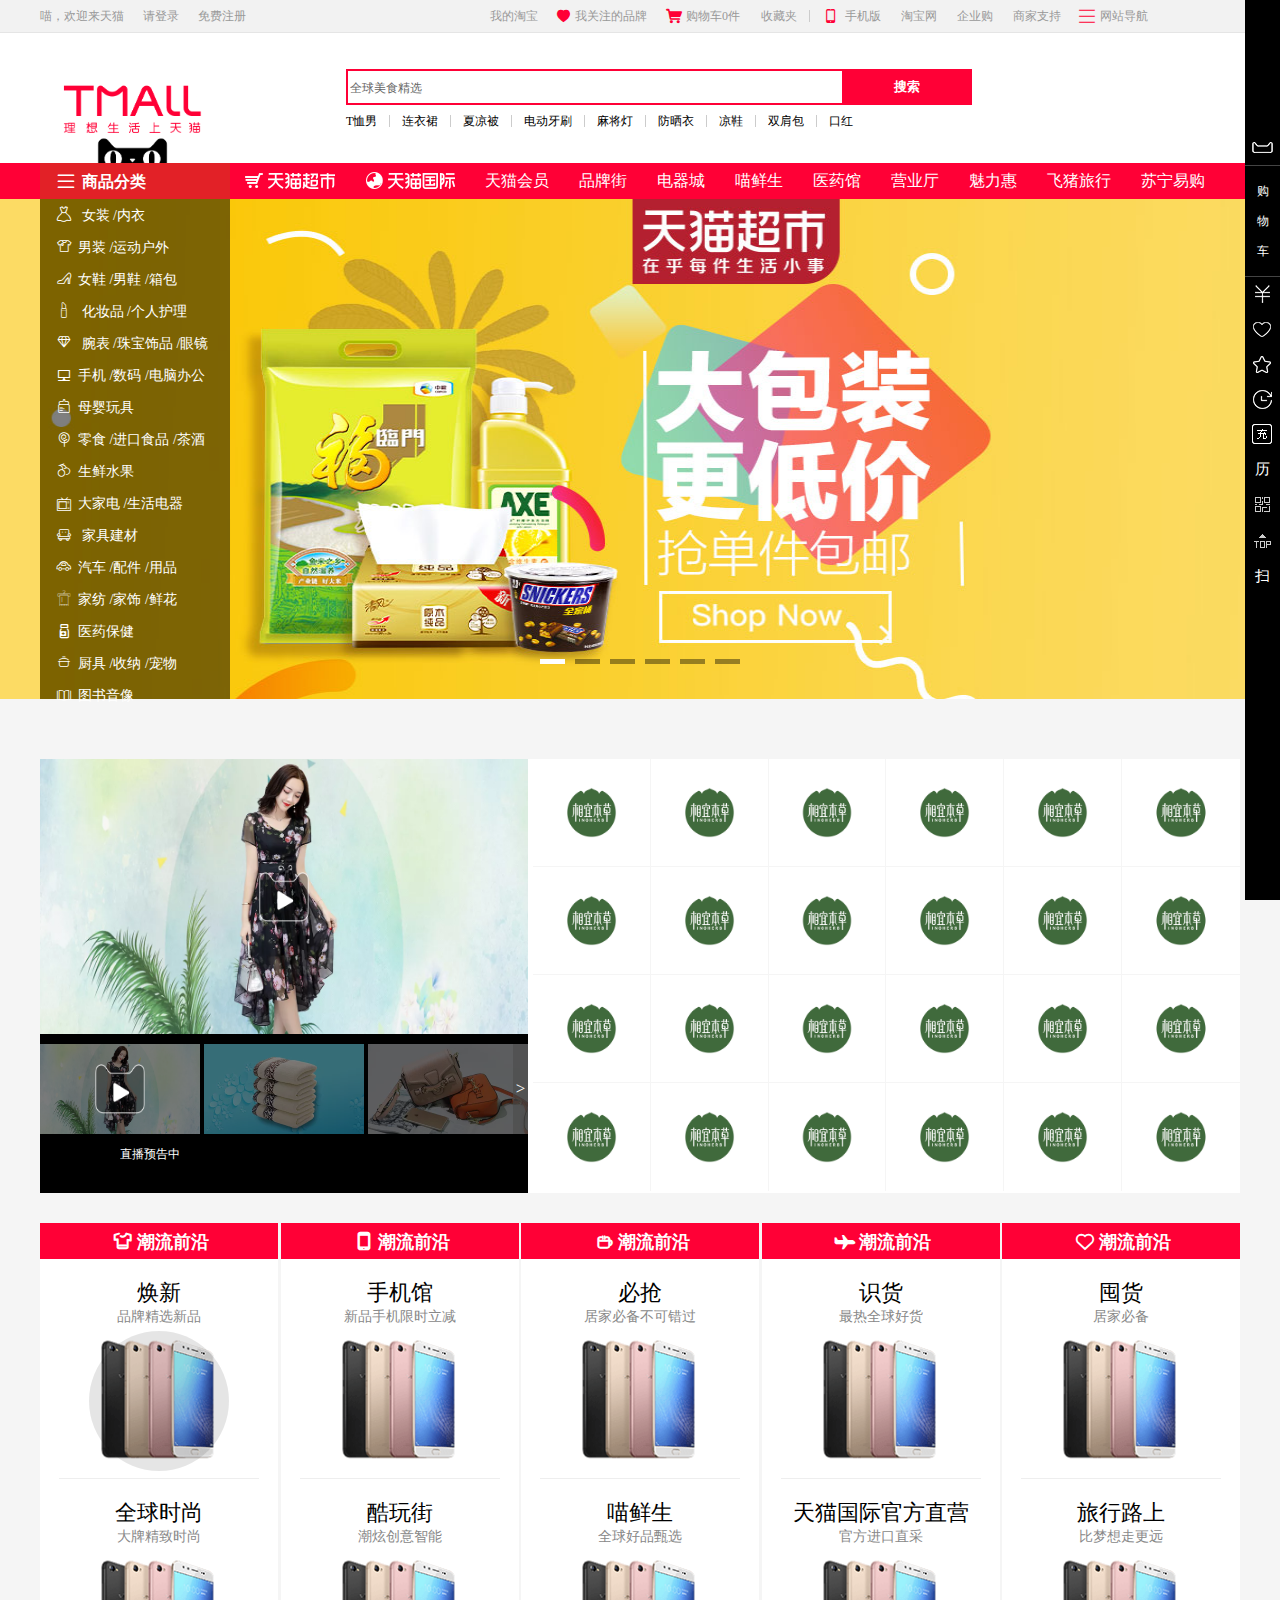
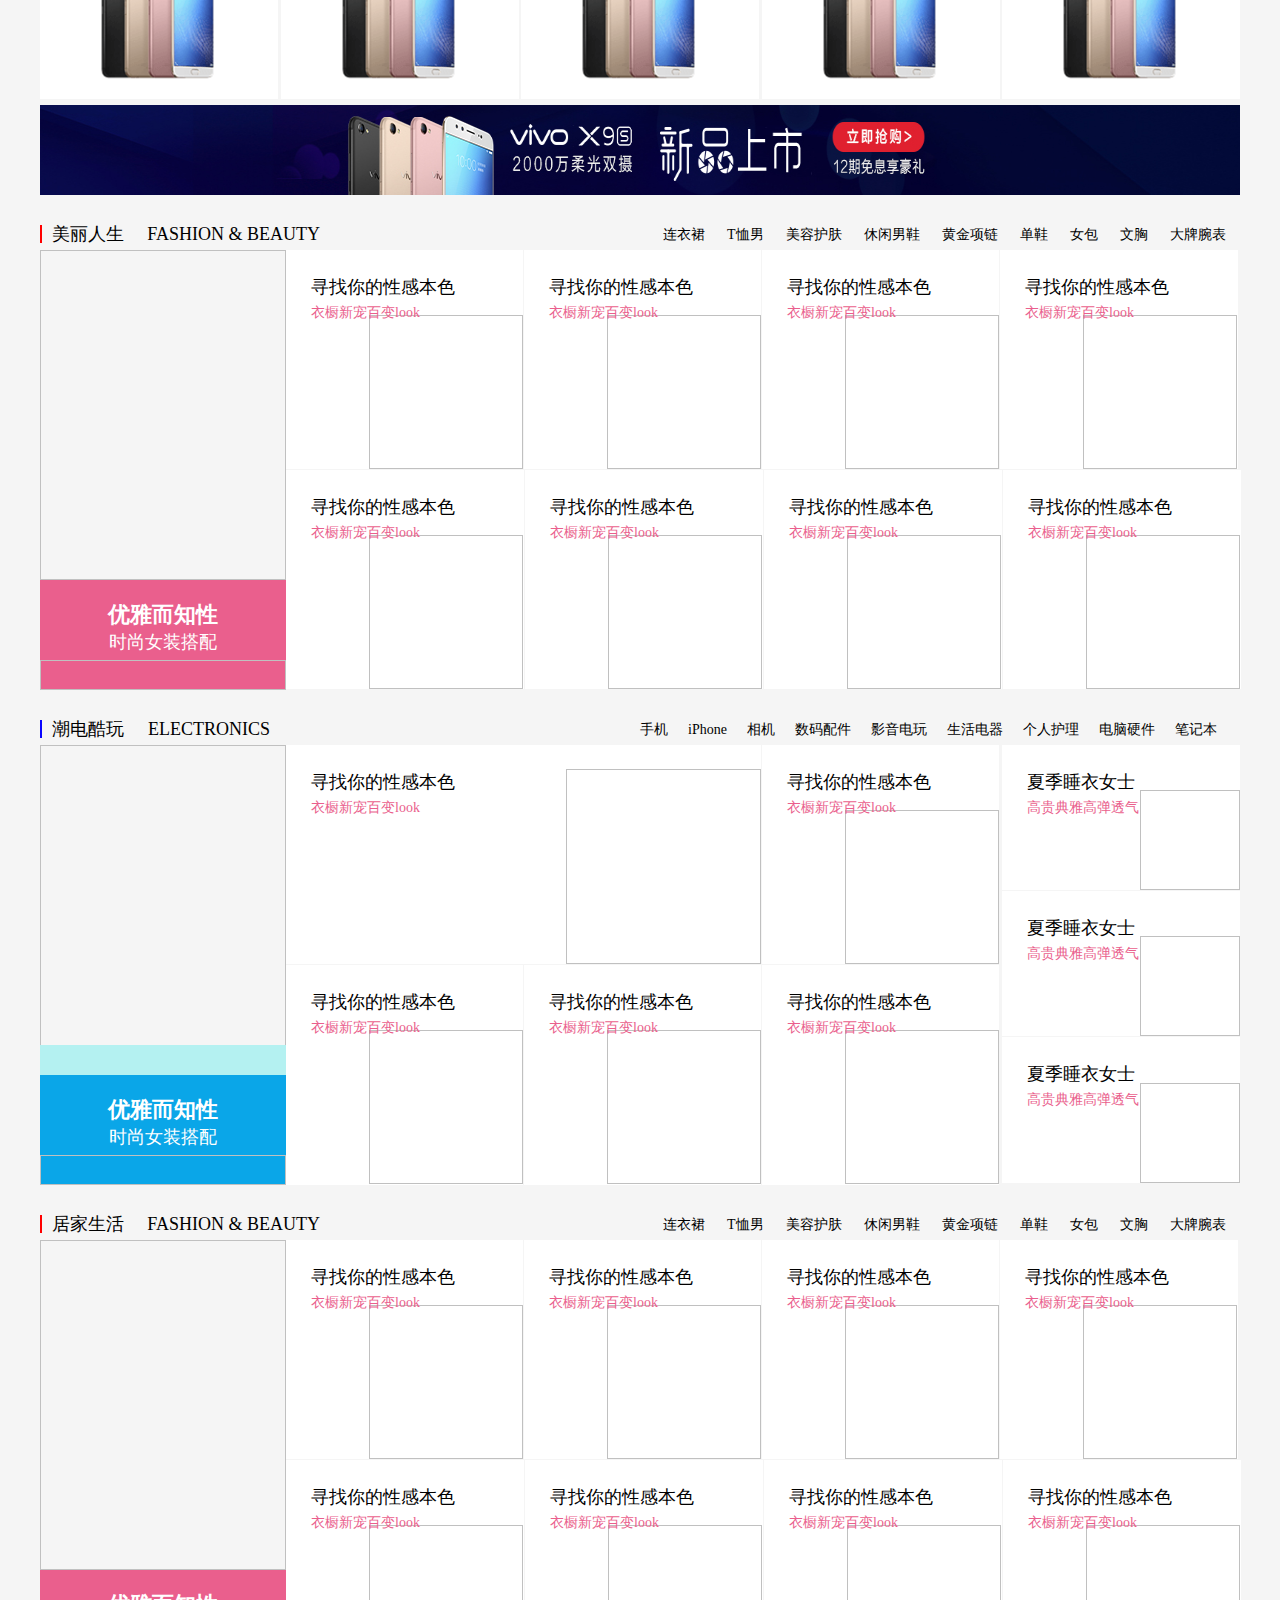
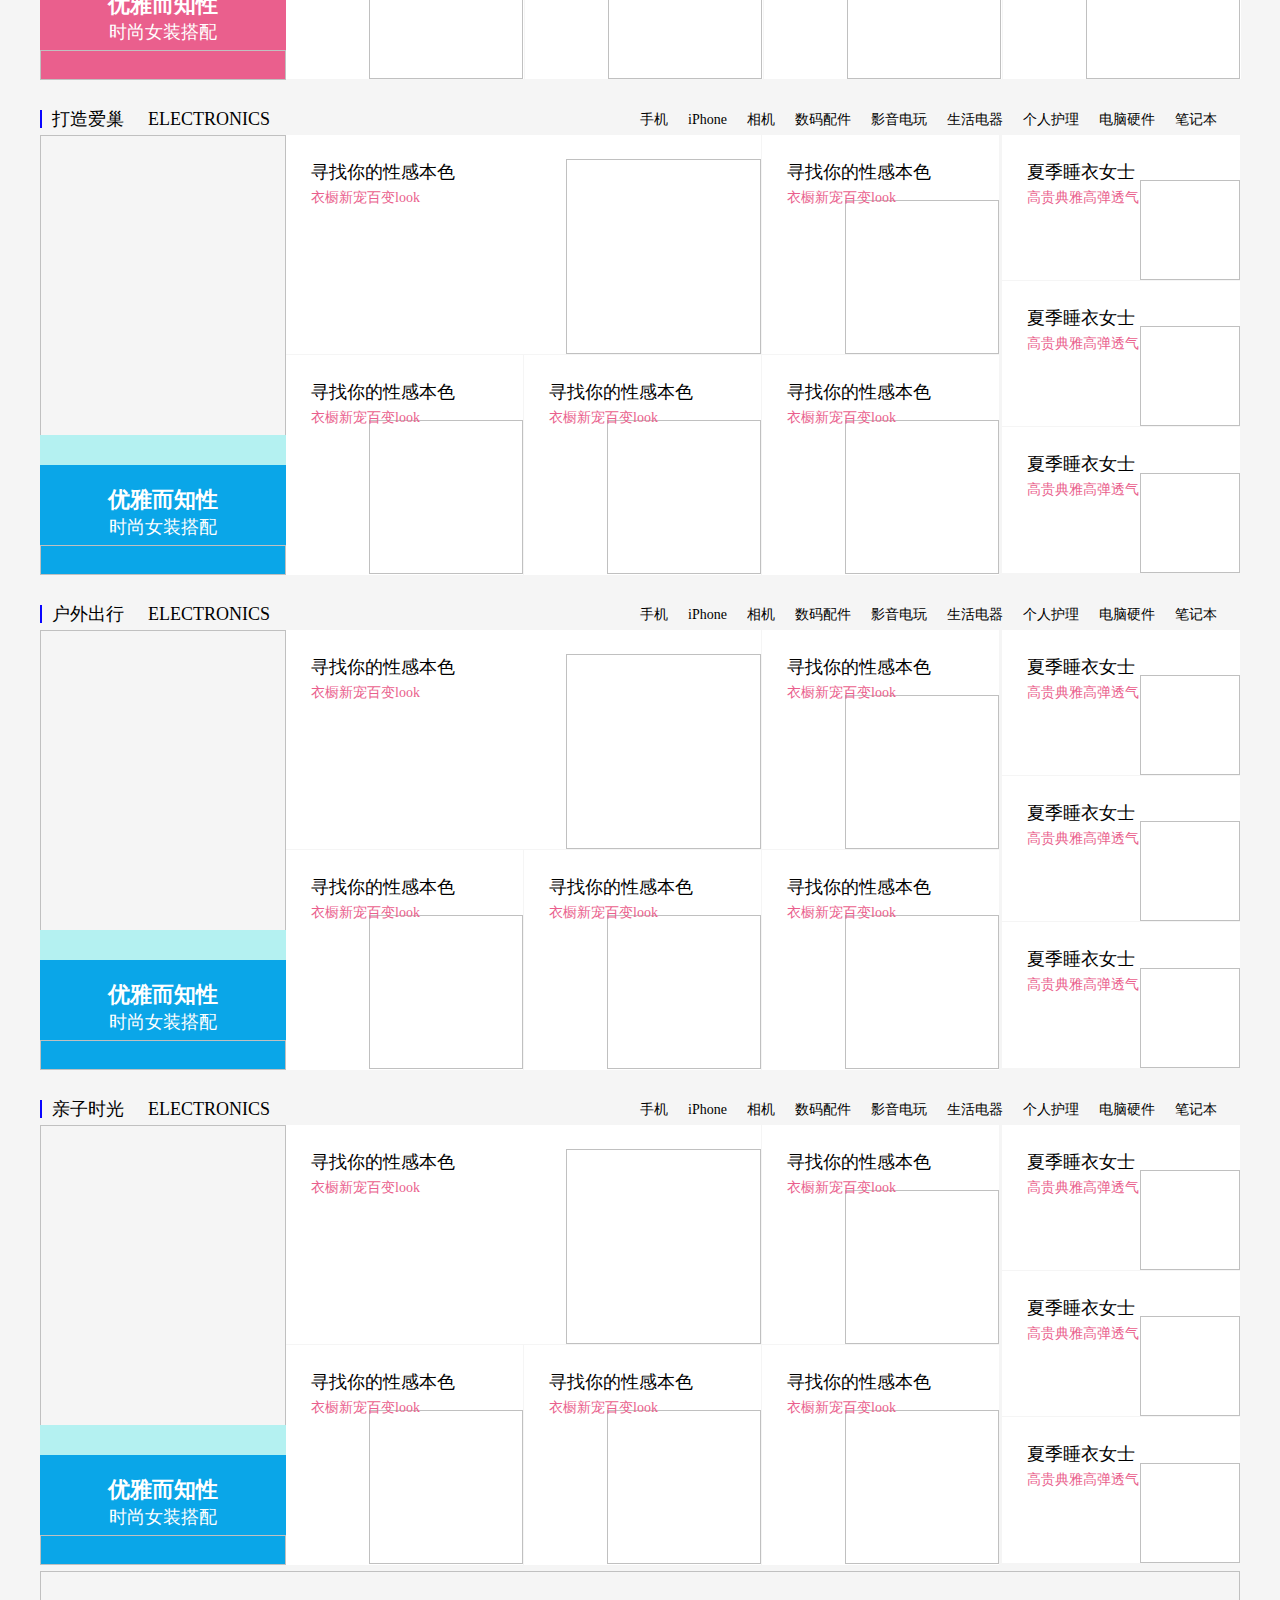
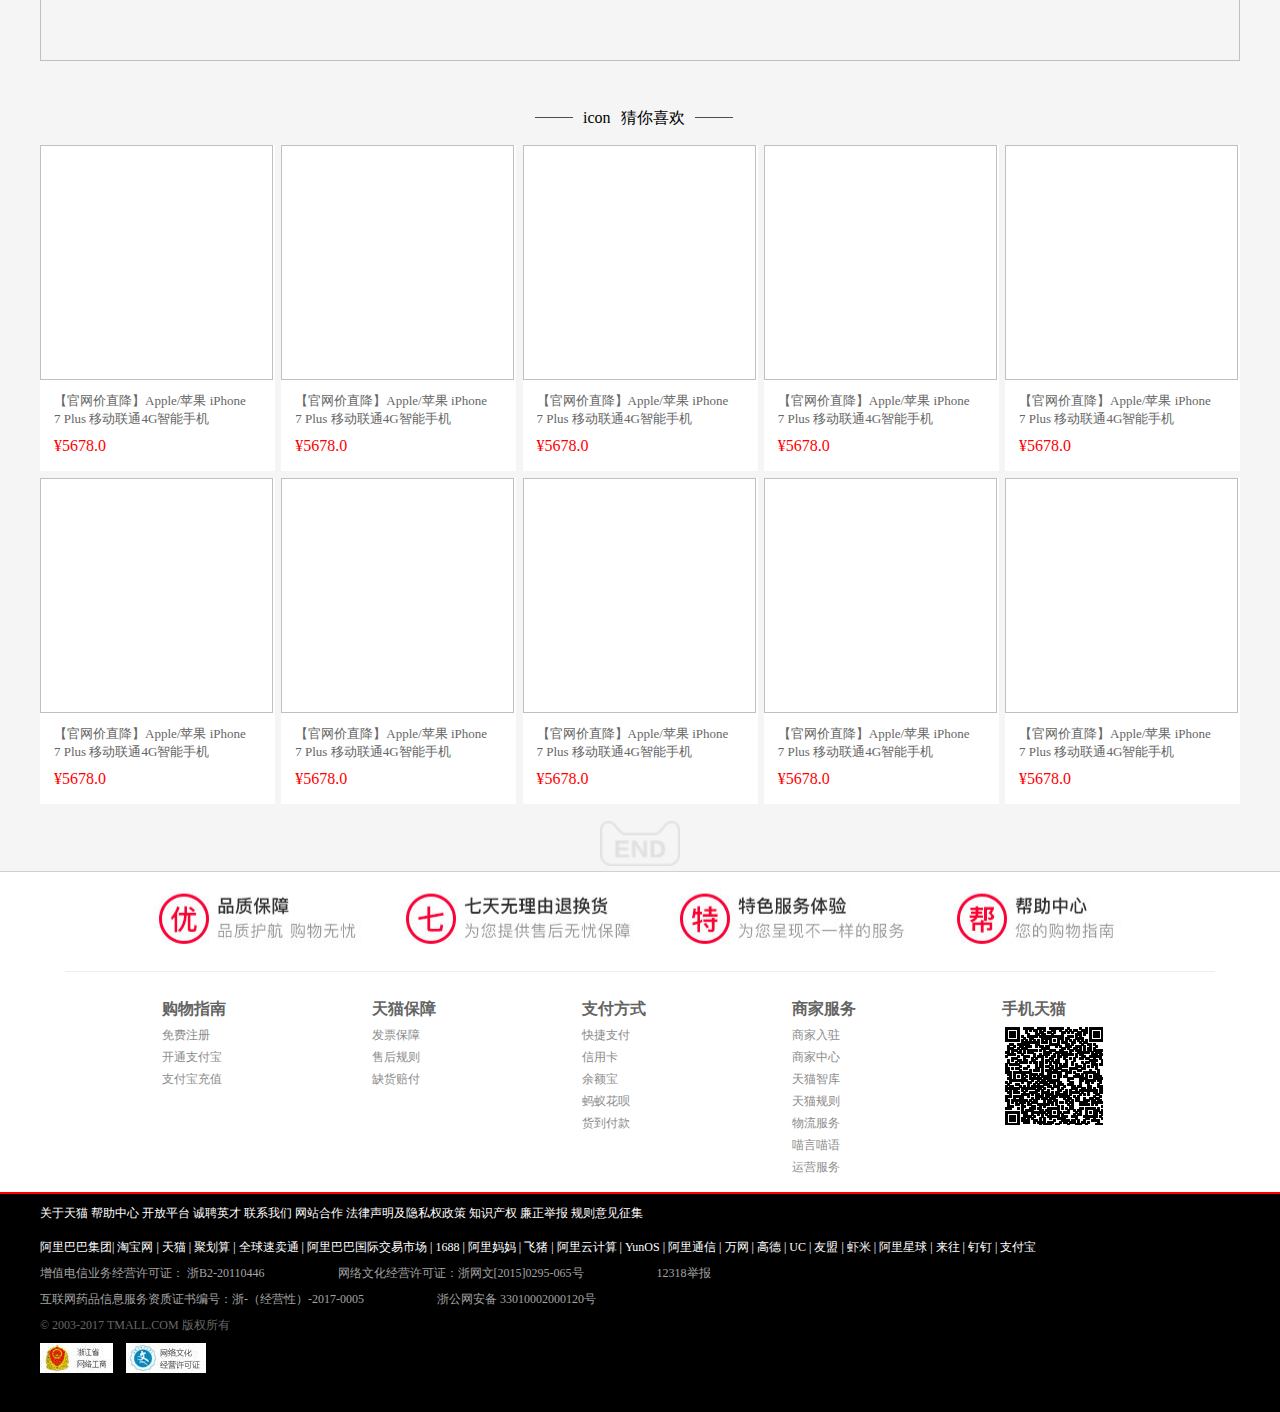
==== commit 18632a5a: "111" ====
--- a/index.html
+++ b/index.html
@@ -56,7 +56,56 @@
 </div>
 <!--左侧楼层跳转效果结束-->
 <!--右侧导航开始-->
-<div class="right-nav"></div>
+<!--<div class="right-nav"></div>-->
+<ul class="tmright">
+    <li>
+        <div class="tmrightzi tmrightzi2"><img src="img/j9.png" alt=""></div>
+        <div class="tmrightxain">会员权益</div>
+    </li>
+    <div>
+        <div class=" tmrightzi3">购<br>物<br>车</div>
+    </div>
+    <li>
+        <div class="tmrightzi tmrightzi2"><img src="img/j8.png" alt=""></div>
+        <div class="tmrightxain">我的资产</div>
+    </li>
+    <li>
+        <div class="tmrightzi tmrightzi2"><img src="img/j7.png" alt=""></div>
+        <div class="tmrightxain">我关注的品牌</div>
+    </li>
+    <li>
+        <div class="tmrightzi"><img src="img/j6.png" alt=""></div>
+        <div class="tmrightxain">我的收藏</div>
+    </li>
+    <li>
+        <div class="tmrightzi"><img src="img/j5.png" alt=""></div>
+        <div class="tmrightxain">我看过的</div>
+    </li>
+    <li>
+        <div class="tmrightzi"><img src="img/j4.png" alt=""></div>
+        <div class="tmrightxain">我要充值</div>
+    </li>
+    <li>
+        <div class="tmrightzi">历</div>
+        <div class="tmrightxain">历史纪录</div>
+    </li>
+    <li>
+        <div class="tmrightzi"><img src="img/j2.png" alt=""></div>
+        <div class="tmrightxain">我要充值</div>
+    </li>
+    <li>
+        <div class="tmrightzi tmrightzi1"><img src="img/j1.png" alt=""></div>
+        <div class="tmrightxain tmrightxain1 ">返回顶部</div>
+    </li>
+    <li>
+        <div class="tmrightzi">扫</div>
+        <div class="tmrightxain tmrightxainsao">
+            <img src="img/1111.jpg" alt="">
+        </div>
+    </li>
+</ul>
+
+
 <!--右侧导航结束-->
 <!--顶部开始-->
 <div class="top">
@@ -178,7 +227,7 @@
         </div>
     </div>
     <!--商品分类结束-->
-    <!--轮播图开始-->
+<!--轮播图开始-->
     <div class="banner big-active">
         <div class="banner-box">
             <ul class="banner-pcbox">
@@ -199,7 +248,10 @@
             </ul>
             <div class="banner-nav">
                 <ul>
-                    <li><span class="iconfont banner-icon">&#xe605;</span>女装 /内衣</li>
+                    <li>
+                        <span class="iconfont banner-icon">&#xe605;</span>
+                        女装 /内衣
+                    </li>
                     <li><span class="iconfont banner-icon">&#xe602;</span>男装 /运动户外</li>
                     <li><span class="iconfont banner-icon">&#xe601;</span>女鞋 /男鞋 /箱包</li>
                     <li><span class="iconfont banner-icon">&#xe693;</span> 化妆品 /个人护理</li>
@@ -217,10 +269,16 @@
                     <li><span class="iconfont banner-icon">&#xe610;</span>图书音像</li>
                 </ul>
             </div>
-        </div>
-    </div>
-    <!--轮播图结束-->
-    <!--视频开始-->
+
+
+
+            <ul class="banner-navh">
+                <li></li>
+            </ul>
+        </div>
+    </div>
+<!--轮播图结束-->
+<!--视频开始-->
     <div class="video">
         <div class="video-left">
             <ul class="video-left-top">
@@ -248,7 +306,7 @@
                 </li>
                 <div><img src="img/mao.png" alt="" class="bofangmao1"></div>
             </ul>
-            <!--视频的左面的中间开始-->
+<!--视频的左面的中间开始-->
             <div class="video-left-centerbox">
                 <ul class="video-left-center">
                     <li class="item-shipin">
@@ -331,114 +389,6 @@
                     <img src="img/video-right-pc1.jpg" alt="">
                     <div class="mask"></div>
                 </li>
-
-                <!--<li class="item">-->
-                    <!--<img src="img/video-right-pc1.jpg" alt="">-->
-                    <!--<div class="mask"></div>-->
-                <!--</li>-->
-                <!--<li class="item">-->
-                    <!--<img src="img/video-right-pc1.jpg" alt="">-->
-                    <!--<div class="mask"></div>-->
-                <!--</li>-->
-                <!--<li class="item">-->
-                    <!--<img src="img/video-right-pc1.jpg" alt="">-->
-                    <!--<div class="mask"></div>-->
-                <!--</li>-->
-                <!--<li class="item">-->
-                    <!--<img src="img/video-right-pc1.jpg" alt="">-->
-                    <!--<div class="mask"></div>-->
-                <!--</li>-->
-                <!--<li class="item">-->
-                    <!--<img src="img/video-right-pc1.jpg" alt="">-->
-                    <!--<div class="mask"></div>-->
-                <!--</li>-->
-                <!--<li class="item video-last">-->
-                    <!--<img src="img/video-right-pc1.jpg" alt="">-->
-                    <!--<div class="mask"></div>-->
-                <!--</li>-->
-
-
-
-                <!--<li class="item">-->
-                    <!--<img src="img/video-right-pc1.jpg" alt="">-->
-                    <!--<div class="mask"></div>-->
-                <!--</li>-->
-                <!--<li class="item">-->
-                    <!--<img src="img/video-right-pc1.jpg" alt="">-->
-                    <!--<div class="mask"></div>-->
-                <!--</li>-->
-                <!--<li class="item">-->
-                    <!--<img src="img/video-right-pc1.jpg" alt="">-->
-                    <!--<div class="mask"></div>-->
-                <!--</li>-->
-                <!--<li class="item">-->
-                    <!--<img src="img/video-right-pc1.jpg" alt="">-->
-                    <!--<div class="mask"></div>-->
-                <!--</li>-->
-                <!--<li class="item">-->
-                    <!--<img src="img/video-right-pc1.jpg" alt="">-->
-                    <!--<div class="mask"></div>-->
-                <!--</li>-->
-                <!--<li class="item video-last">-->
-                    <!--<img src="img/video-right-pc1.jpg" alt="">-->
-                    <!--<div class="mask"></div>-->
-                <!--</li>-->
-
-
-
-                <!--<li class="item">-->
-                    <!--<img src="img/video-right-pc1.jpg" alt="">-->
-                    <!--<div class="mask"></div>-->
-                <!--</li>-->
-                <!--<li class="item">-->
-                    <!--<img src="img/video-right-pc1.jpg" alt="">-->
-                    <!--<div class="mask"></div>-->
-                <!--</li>-->
-                <!--<li class="item">-->
-                    <!--<img src="img/video-right-pc1.jpg" alt="">-->
-                    <!--<div class="mask"></div>-->
-                <!--</li>-->
-                <!--<li class="item">-->
-                    <!--<img src="img/video-right-pc1.jpg" alt="">-->
-                    <!--<div class="mask"></div>-->
-                <!--</li>-->
-                <!--<li class="item">-->
-                    <!--<img src="img/video-right-pc1.jpg" alt="">-->
-                    <!--<div class="mask"></div>-->
-                <!--</li>-->
-                <!--<li class="item video-last">-->
-                    <!--<img src="img/video-right-pc1.jpg" alt="">-->
-                    <!--<div class="mask"></div>-->
-                <!--</li>-->
-
-
-
-                <!--<li class="item">-->
-                    <!--<img src="img/video-right-pc1.jpg" alt="">-->
-                    <!--<div class="mask"></div>-->
-                <!--</li>-->
-                <!--<li class="item">-->
-                    <!--<img src="img/video-right-pc1.jpg" alt="">-->
-                    <!--<div class="mask"></div>-->
-                <!--</li>-->
-                <!--<li class="item">-->
-                    <!--<img src="img/video-right-pc1.jpg" alt="">-->
-                    <!--<div class="mask"></div>-->
-                <!--</li>-->
-                <!--<li class="item">-->
-                    <!--<img src="img/video-right-pc1.jpg" alt="">-->
-                    <!--<div class="mask"></div>-->
-                <!--</li>-->
-                <!--<li class="item">-->
-                    <!--<img src="img/video-right-pc1.jpg" alt="">-->
-                    <!--<div class="mask"></div>-->
-                <!--</li>-->
-                <!--<li class="item video-last">-->
-                    <!--<img src="img/video-right-pc1.jpg" alt="">-->
-                    <!--<div class="mask"></div>-->
-                <!--</li>-->
-
-
             </ul>
             <!--第二行开始-->
             <ul class="video-right1">
@@ -523,7 +473,7 @@
             </ul>
         </div>
     </div>
-    <!--视频右面结束-->
+<!--视频右面结束-->
     <!--潮流前沿开始-->
     <div class="fashion">
         <!--第一个-->
--- a/css/css-tm.css
+++ b/css/css-tm.css
@@ -62,7 +62,6 @@
 }
 /*顶部监听效果结束*/
 /*左侧楼层开始*/
-
 .leftbar-box {
     width: 0px;
     height: 0px;
@@ -165,12 +164,118 @@
 }
 /*左侧楼层结束*/
 /*右侧导航开始*/
-.right-nav{
+/*.right-nav{*/
+    /*width: 35px;*/
+    /*height: 100%;*/
+    /*background: black;*/
+    /*position: fixed;*/
+    /*right: 0;*/
+/*}*/
+
+.tmright{
     width: 35px;
     height: 100%;
-    background: black;
+    background: #000;
     position: fixed;
     right: 0;
+    top: 0;
+    z-index: 999;
+    padding: 130px 0px 30px;
+}
+.tmright>li{
+    position: relative;
+}
+.tmrightzi{
+    color: white;
+    width: 35px;
+    height: 35px;
+    font-size: 15px;
+    line-height: 35px;
+    text-align: center;
+}
+.tmrightzi:hover,.tmright>div:hover{
+    background: #FF0036;
+    cursor: pointer;
+}
+.tmrightzi1{
+    margin-top:2px;
+}
+.tmrightzi2{
+    font-size: 4px;
+}
+.tmrightzi3{
+    font-size: 12px;
+    line-height: 30px;
+    padding: 10px 0;
+    border-top: 1px solid #444444;
+    border-bottom: 1px solid #444444;
+    text-align: center;
+    color: white;
+}
+.tmrightxain{
+    position:absolute ;
+    right: 65px;
+    bottom: 0;
+    background: #333;
+    color: white;
+    width: 120px;
+    height: 35px;
+    padding: 0 20px;
+    font-size: 12px;
+    line-height: 35px;
+    text-align: center;
+    opacity: 0;
+    display: none;
+    transition: opacity 0.2s;
+    transition: right 0.2s;
+}
+.tmrightxain:after{
+    content: "";
+    width: 13px;
+    height: 13px;
+    background: #333;
+    transform: rotate(45deg);
+    position: absolute;
+    left: 113px;
+    top: 11px;
+}
+.tmrightxainsao{
+    width: 120px;
+    height: 120px;
+    background: #FF0036;
+    padding: 5px;
+    border-radius: 10px;
+}
+.active7{
+    display: block;
+}
+@keyframes flyIn {
+    from{
+        right: 65px;
+        opacity: 0;
+    }
+    to{
+        right: 35px;
+        opacity: 1;
+    }
+}
+.flyIn{
+    display: block;
+    animation: flyIn forwards ;
+}
+@keyframes flyOut {
+    from{
+        right: 35px;
+        opacity: 1;
+    }
+    to{
+        right: 65px;
+        opacity: 0;
+    }
+}
+.flyOut{
+    animation: flyOut;
+    display: none;
 }
 /*右侧导航结束*/
 /*顶部开始*/
@@ -411,8 +516,6 @@
 .big-active{
     background: #FCDB64;
 }
-
-
 .banner-box{
     width:1200px;
     height:500px;
@@ -436,11 +539,6 @@
     z-index: 1;
     opacity: 1;
 }
-
-
-
-
-
 .dian-box{
     width:200px;
     height:20px;
@@ -484,13 +582,28 @@
 .banner-icon{
     padding:0 6px 0 ;
 }
+
+.banner-navh{
+    width: 300px;
+    height:500px;
+    background: darkgray;
+    position: absolute;
+    left:190px;
+    top:0;
+    z-index: 100;
+    display: none;
+}
+
+
+
+
 /*轮播图结束*/
 /*视频开始*/
 .video{
     width:1200px;
-    height:432px;
+    height:434px;
     margin:60px auto 30px;
-    /*background: #a7ff56;*/
+    background:white;
     display: flex;
 }
 .video-left{
@@ -514,11 +627,9 @@
     bottom:0;
     margin:auto;
     z-index: 3;
-    /*animation:scale 2s;*/
-    /*display: block;*/
 }
 #first{
-   z-index: 2;
+    z-index: 2;
 }
 .video-left-top .item-shipin{
     position:absolute;
@@ -546,6 +657,7 @@
     text-align: center;
     position: absolute;
     color: white;
+    cursor: pointer;
 }
 .prev {
     top: 0;
@@ -640,10 +752,7 @@
     color: white;
     line-height: 20px;
 }
-/*视频左面的下面结束*/
-
-
-
+/*------------------------------*/
 /*视频的右面开始*/
 .video-right{
     width:707px;
@@ -669,7 +778,6 @@
 .item:hover .mask{
     display: block;
 }
-
 .video-right2 .item {
     width: 118px;
     height: 108px;
@@ -693,14 +801,10 @@
     transition: all 1s;
 }
 /*视频结束*/
-
-
-
 /*潮流前沿开始*/
 .fashion{
     width:1200px;
     height:476px;
-    /*background:yellow;*/
     margin:0 auto;
     display: flex;
     justify-content: space-between;
@@ -723,7 +827,6 @@
 .fashion-center {
     width: 100%;
     height: 219px;
-    /*background: palegreen;*/
 }
 .fashion-center ul {
     width: 100%;
@@ -743,28 +846,13 @@
 .fashion-pc1{
     width: 140px;
     height: 140px;
-    /*background: #F7F7F7;*/
-    /*border-radius: 50%;*/
     margin:9px auto;
     position:relative;
 }
 .fashion-pc1 img{
     width: 96%;
     height: 96%;
-    /*border-radius: 50%;*/
-}
-/*.fashion-mask{*/
-    /*!*position:absolute;*!*/
-    /*!*top: 0;*!*/
-    /*!*left:0;*!*/
-    /*!*right:0;*!*/
-    /*!*bottom:0;*!*/
-    /*!*margin:0;*!*/
-    /*width: 140px;*/
-    /*height: 140px;*/
-    /*border-radius: 50%;*/
-    /*!*background: rgba(0,0,0,0.5);*!*/
-/*}*/
+}
 .fashion-mask{
     position:absolute;
     top: 0;
@@ -786,7 +874,6 @@
 .fashion-bottom{
     width: 100%;
     height: 219px;
-    /*background: #8b86ee;*/
 }
 .fashion-bottom ul {
     width: 100%;
@@ -866,12 +953,10 @@
 .goods-boxleft{
     width:246px;
     heiht:100%;
-    /*background:plum;*/
 }
 .goods-boxleft-top{
     width:246px;
     height:330px;
-    /*background: yellow;*/
     position:relative;
 }
 .goods-boxleft .goods-boxleft-top img{
@@ -885,12 +970,10 @@
     left: 0;
     top:0;
     right:0;
-    /*background: rgba(255,255,255,0.4);*/
 }
 .goods-boxleft .goods-boxleft-bottom{
     width:246px;
     height:110px;
-    /*background: #0e3630;*/
     position: relative;
 }
 .goods-boxleft .goods-boxleft-bottom img{
@@ -909,7 +992,6 @@
 .goods-boxright{
     width:954px;
     height:440px;
-    /*background:paleturquoise;*/
 }
 .goods-boxright ul{
     width:954px;
@@ -989,19 +1071,16 @@
 .play{
     width:1200px;
     height:19px;
-    /*background: yellow;*/
     margin:30px auto 6px;
 }
 .play-left{
     width:230px;
     height:100%;
-    /*background: palegreen ;*/
     float: left;
 }
 .play-left ul{
     width:230px;
     height:100%;
-    /*display: flex;*/
 }
 .play-left ul .play-text1{
     font-size: 18px;
@@ -1020,7 +1099,6 @@
     width:610px;
     height:100%;
     float: right;
-    /*background: palegoldenrod;*/
 }
 .paly-right ul{
     width:610px;
@@ -1037,7 +1115,6 @@
 .play-box{
     width:1200px;
     height:440px;
-    /*background: pink;*/
     margin:0 auto;
     display: flex;
 }
@@ -1096,7 +1173,6 @@
 .play-boxright1{
     width:735px;
     height:440px;
-    /*background:paleturquoise;*/
 }
 .play-boxright1s{
     width:714px;
@@ -1141,7 +1217,6 @@
     background: white;
     border-right: 1px solid #F5F5F5;
 }
-
 .play-boxright2 {
     width: 238px;
     height:440px;
@@ -1199,14 +1274,11 @@
     background: #4e4e4e;
     margin-left:10px;
 }
-
 /*猜你喜欢结束*/
-
 /*猜你喜欢主体内容开始*/
 .like-box{
     width:1200px;
     height:326px;
-    /*background: pink;*/
     margin:0 auto 7px;
     display: flex;
     padding-bottom:4px;
@@ -1280,7 +1352,6 @@
 
 }
 /*品质保障结束*/
-
 /*服务开始*/
 .serve-box{
     width:1200px;
@@ -1331,7 +1402,6 @@
 .tm-bottombox{
     width:1200px;
     height: 100%;
-    /*background: paleturquoise;*/
     margin:0 auto;
 }
 .tm-item1{
@@ -1376,8 +1446,4 @@
     font-weight: 400;
     margin-bottom: 6px;
 }
-
-
-
-
 /*底部结束*/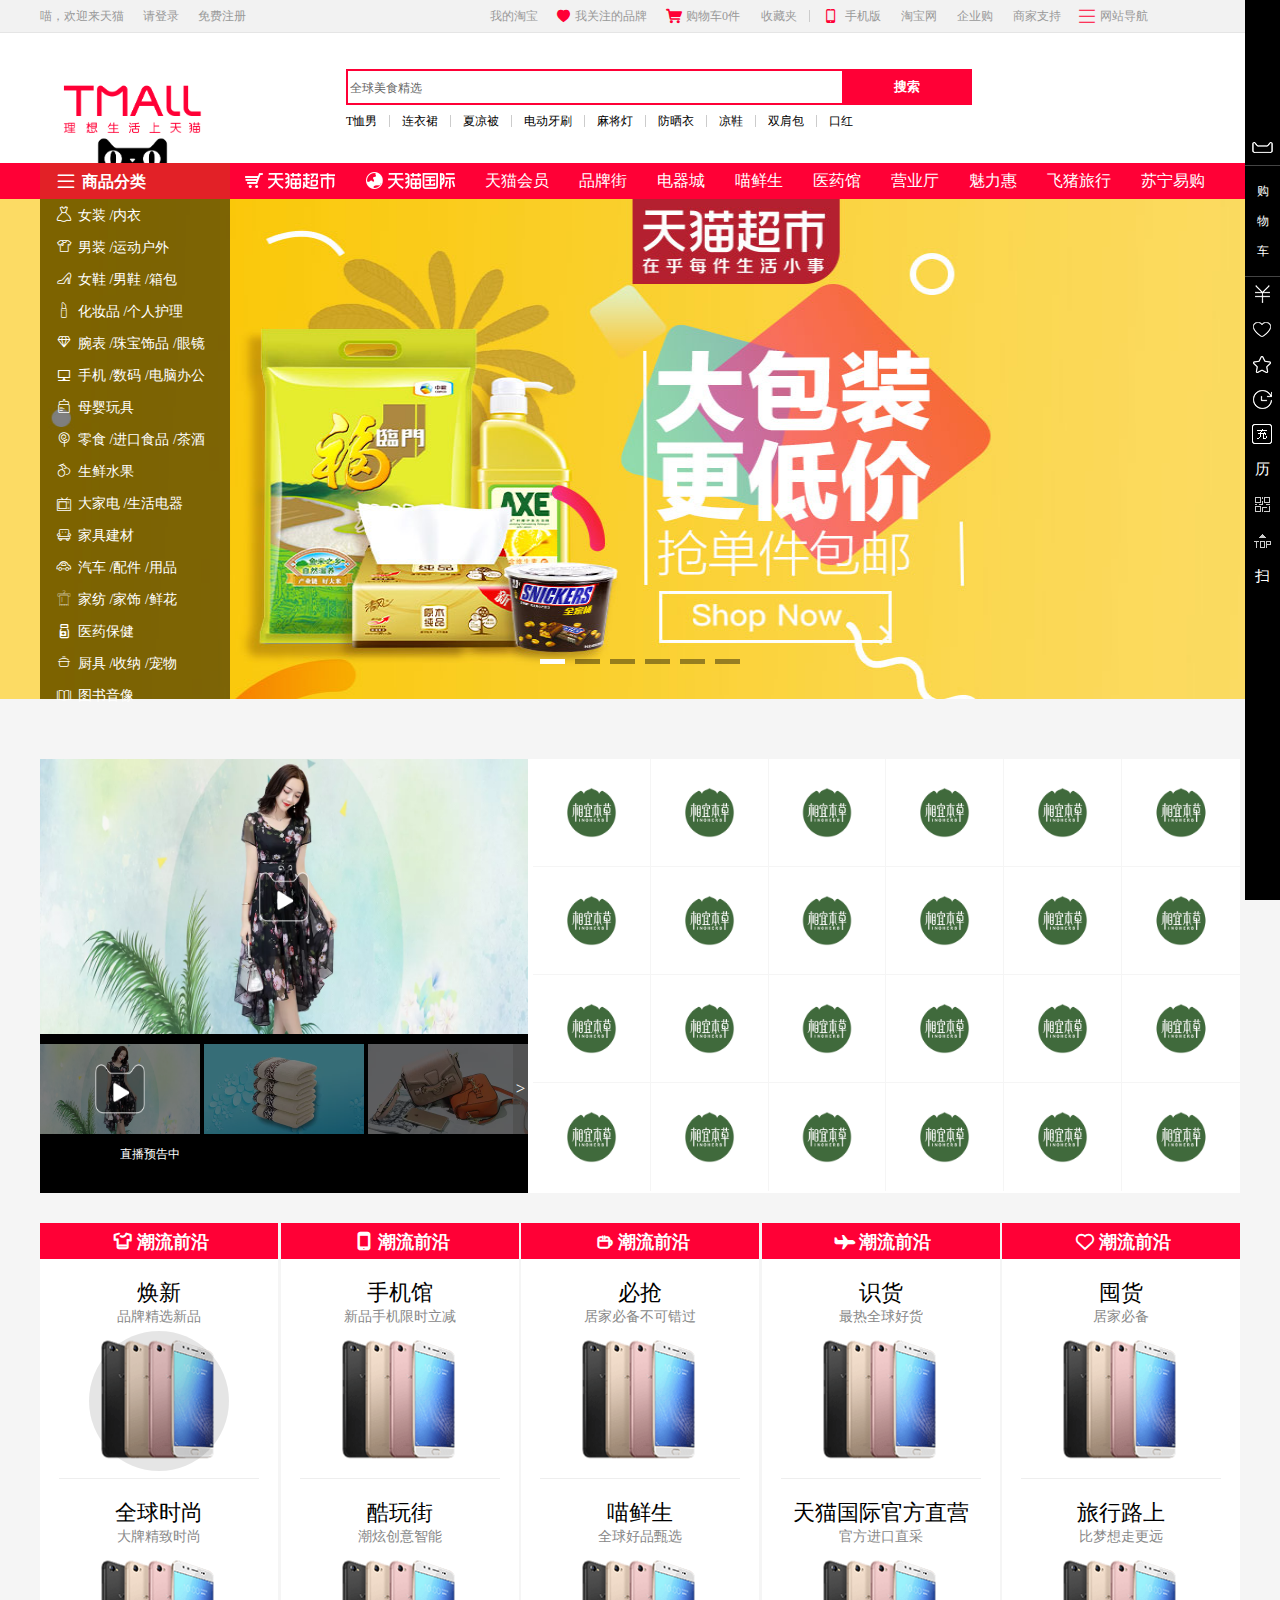
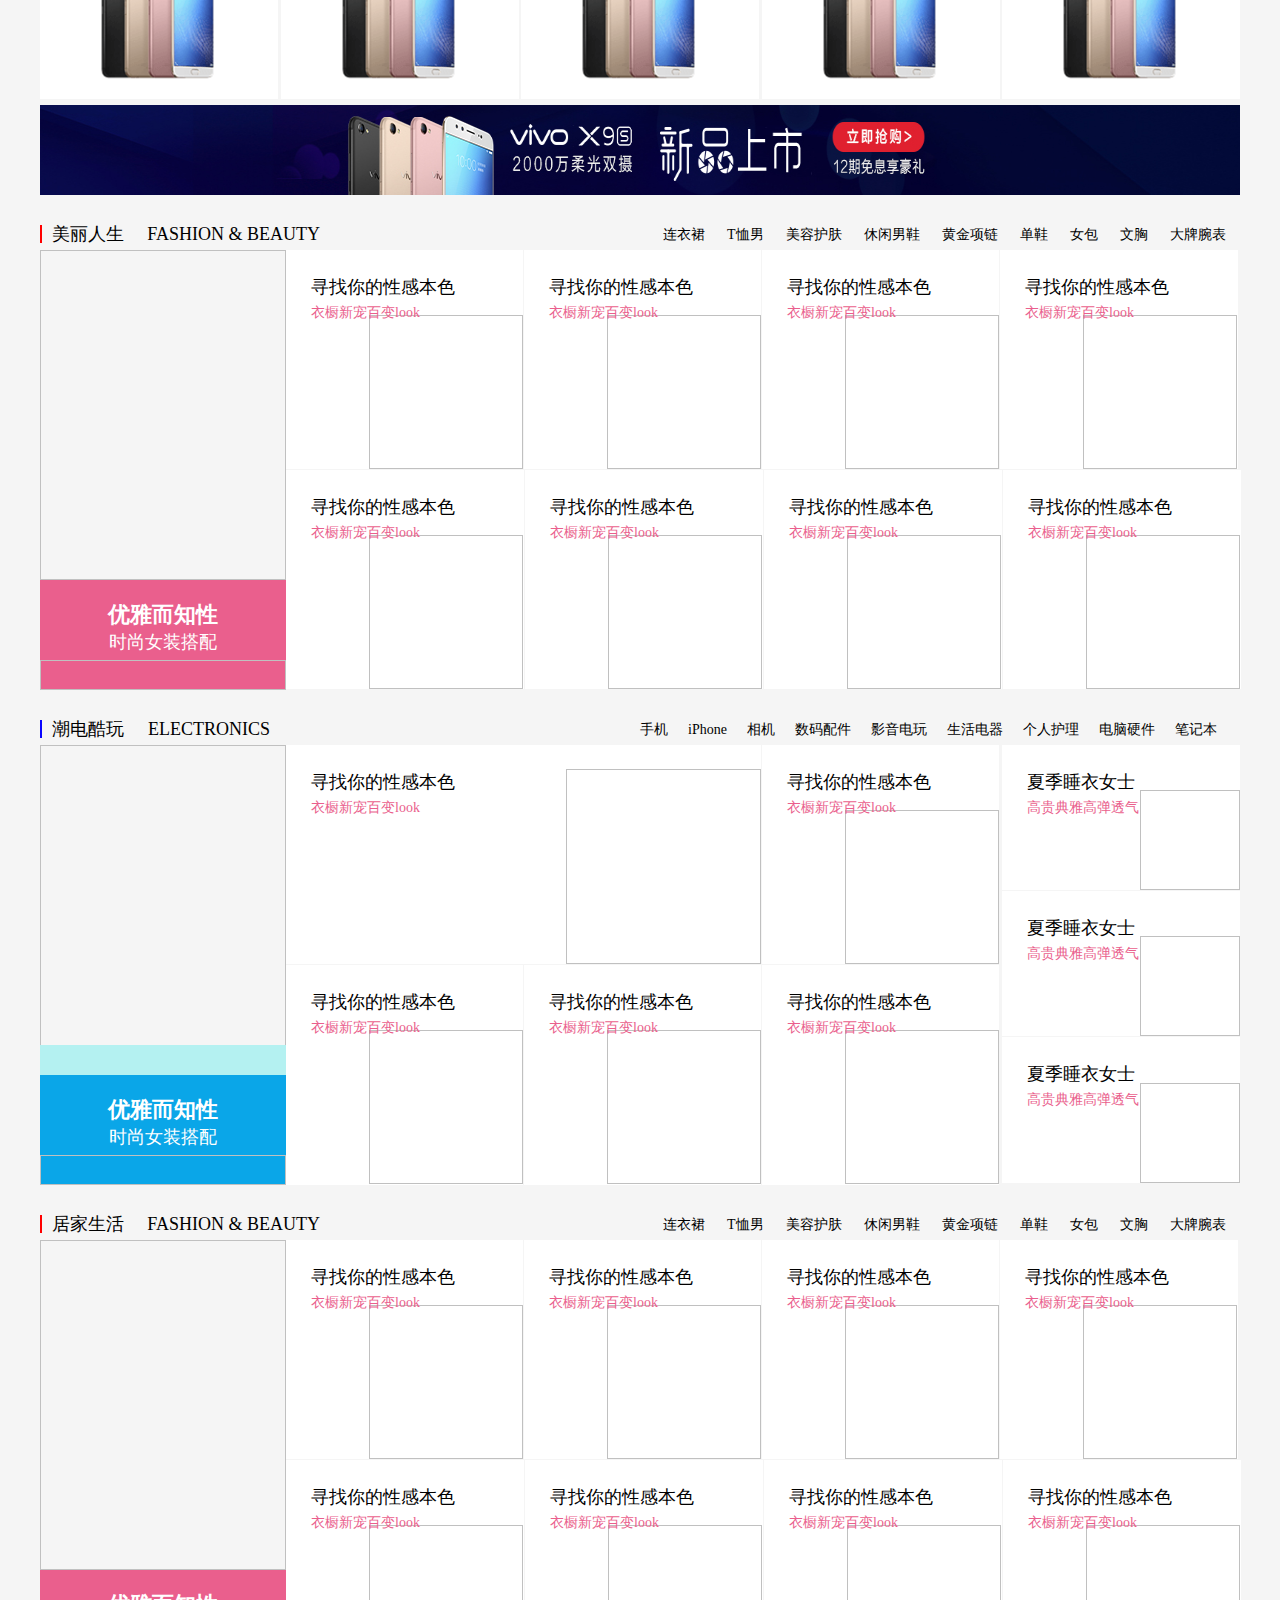
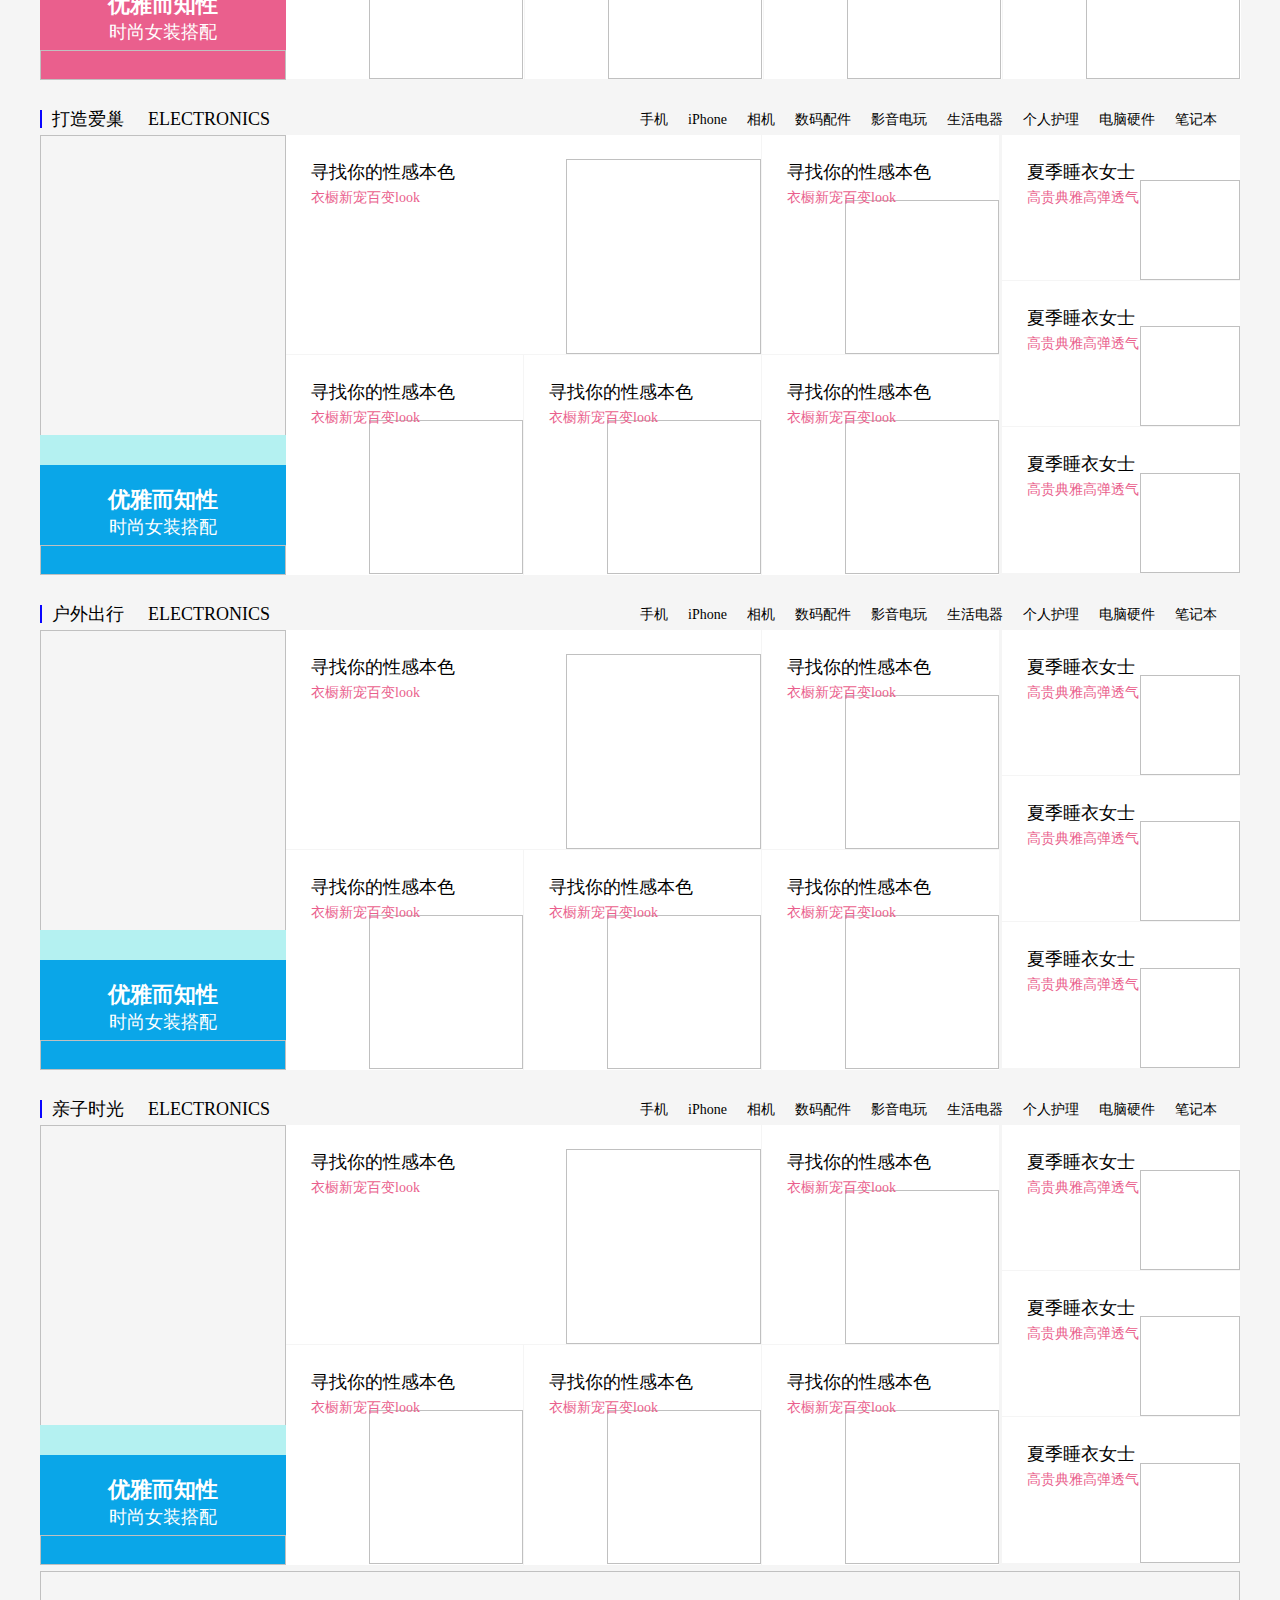
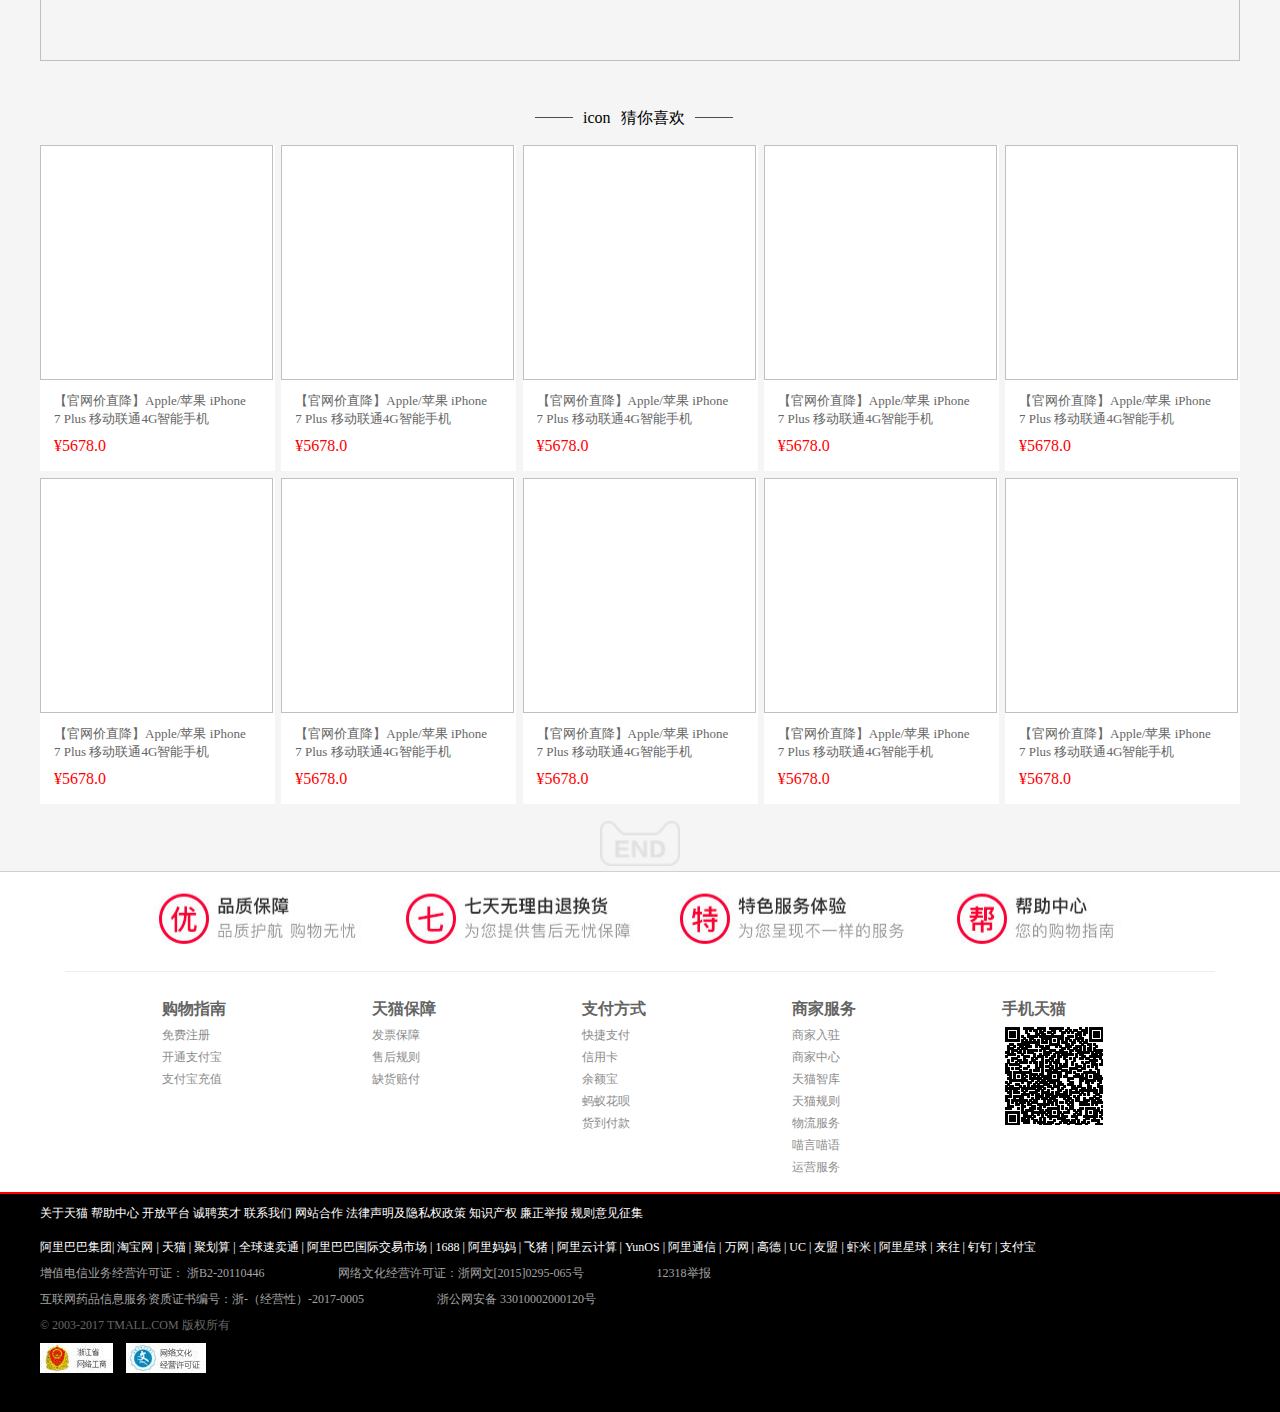
==== commit ed3629ca: "1111" ====
--- a/index.html
+++ b/index.html
@@ -248,20 +248,17 @@
             </ul>
             <div class="banner-nav">
                 <ul>
-                    <li>
-                        <span class="iconfont banner-icon">&#xe605;</span>
-                        女装 /内衣
-                    </li>
+                    <li><span class="iconfont banner-icon">&#xe605;</span>女装 /内衣</li>
                     <li><span class="iconfont banner-icon">&#xe602;</span>男装 /运动户外</li>
                     <li><span class="iconfont banner-icon">&#xe601;</span>女鞋 /男鞋 /箱包</li>
-                    <li><span class="iconfont banner-icon">&#xe693;</span> 化妆品 /个人护理</li>
-                    <li><span class="iconfont banner-icon">&#xe86c;</span> 腕表 /珠宝饰品 /眼镜</li>
+                    <li><span class="iconfont banner-icon">&#xe693;</span>化妆品 /个人护理</li>
+                    <li><span class="iconfont banner-icon">&#xe86c;</span>腕表 /珠宝饰品 /眼镜</li>
                     <li><span class="iconfont banner-icon">&#xe6db;</span>手机 /数码 /电脑办公</li>
                     <li><span class="iconfont banner-icon">&#xe603;</span>母婴玩具</li>
                     <li><span class="iconfont banner-icon">&#xe622;</span>零食 /进口食品 /茶酒</li>
                     <li><span class="iconfont banner-icon">&#xe613;</span>生鲜水果</li>
                     <li><span class="iconfont banner-icon">&#xe62e;</span>大家电 /生活电器</li>
-                    <li><span class="iconfont banner-icon">&#xe671;</span> 家具建材</li>
+                    <li><span class="iconfont banner-icon">&#xe671;</span>家具建材</li>
                     <li><span class="iconfont banner-icon">&#xe604;</span>汽车 /配件 /用品</li>
                     <li><span class="iconfont banner-icon">&#xe62f;</span>家纺 /家饰 /鲜花</li>
                     <li><span class="iconfont banner-icon">&#xe62c;</span>医药保健</li>
@@ -269,12 +266,54 @@
                     <li><span class="iconfont banner-icon">&#xe610;</span>图书音像</li>
                 </ul>
             </div>
-
-
-
-            <ul class="banner-navh">
-                <li></li>
-            </ul>
+            <div class="banner-navh">
+                <img src="img/banner-hpc1.png" alt="">
+            </div>
+            <div class="banner-navh">
+                <img src="img/banner-hpc2.jpg" alt="">
+            </div>
+            <div class="banner-navh">
+                <img src="img/banner-hpc3.png" alt="">
+            </div>
+            <div class="banner-navh">
+                <img src="img/banner-hpc4.jpg" alt="">
+            </div>
+            <div class="banner-navh">
+                <img src="img/banner-hpc1.png" alt="">
+            </div>
+            <div class="banner-navh">
+                <img src="img/banner-hpc2.jpg" alt="">
+            </div>
+            <div class="banner-navh">
+                <img src="img/banner-hpc3.png" alt="">
+            </div>
+            <div class="banner-navh">
+                <img src="img/banner-hpc4.jpg" alt="">
+            </div>
+            <div class="banner-navh">
+                <img src="img/banner-hpc1.png" alt="">
+            </div>
+            <div class="banner-navh">
+                <img src="img/banner-hpc2.jpg" alt="">
+            </div>
+            <div class="banner-navh">
+                <img src="img/banner-hpc3.png" alt="">
+            </div>
+            <div class="banner-navh">
+                <img src="img/banner-hpc4.jpg" alt="">
+            </div>
+            <div class="banner-navh">
+                <img src="img/banner-hpc1.png" alt="">
+            </div>
+            <div class="banner-navh">
+                <img src="img/banner-hpc2.jpg" alt="">
+            </div>
+            <div class="banner-navh">
+                <img src="img/banner-hpc3.png" alt="">
+            </div>
+            <div class="banner-navh">
+                <img src="img/banner-hpc4.jpg" alt="">
+            </div>
         </div>
     </div>
 <!--轮播图结束-->
--- a/css/css-tm.css
+++ b/css/css-tm.css
@@ -572,27 +572,40 @@
     z-index: 100;
 }
 .banner-nav ul{
-    width:180px;
+    width:100%;
     height:500px;
     font-size: 14px;
     line-height: 31px;
     color:white;
-    margin-left: 10px;
-}
+}
+.banner-nav ul li{
+    width:100%;
+    padding-left: 10px;
+}
+/*.banner-nav ul li:hover{*/
+    /*background: white;*/
+    /*color: #ECBA22;*/
+/*}*/
 .banner-icon{
     padding:0 6px 0 ;
 }
+.blist-addcolor{
+    background: white;
+    color: #ECBA22;
+}
 
 .banner-navh{
-    width: 300px;
+    width: 852px;
     height:500px;
     background: darkgray;
     position: absolute;
     left:190px;
     top:0;
-    z-index: 100;
+    z-index: 999;
     display: none;
 }
+
+
 
 
 
